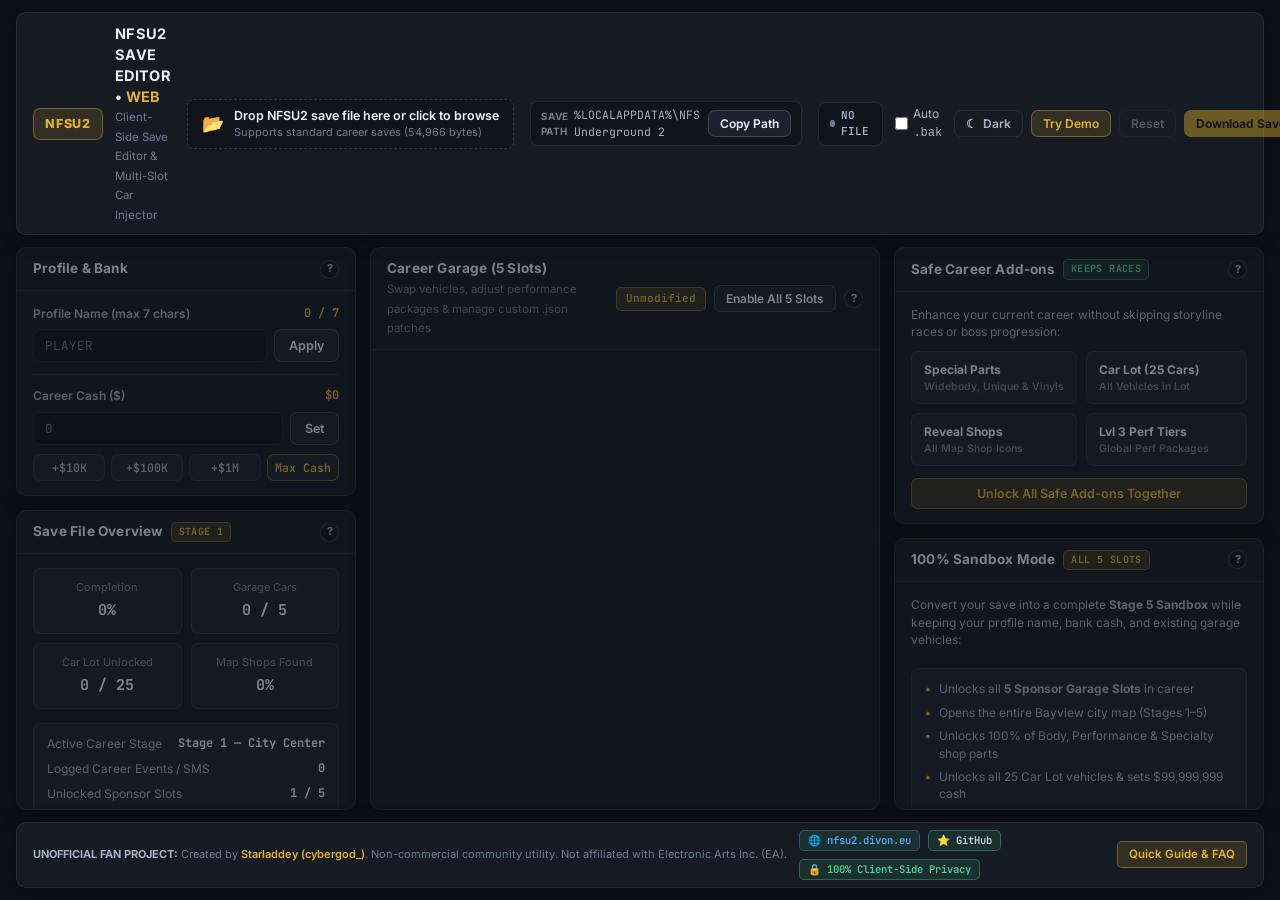
==== index.html @ 1269d266 "Release v1.0 — NFSU2 Save Editor" ====
<!DOCTYPE html>
<html lang="en" data-theme="dark">
<head>
  <meta charset="UTF-8" />
  <meta name="viewport" content="width=device-width, initial-scale=1.0" />
  <title>NFSU2 Save Editor (Web) — Money, Cars & 100% Unlock</title>
  <meta name="description" content="Free online Need for Speed Underground 2 (NFSU2) Save Editor, Money Trainer &amp; Car Injector. Edit career cash, unlock all 5 garage slots, get Rachel's 350Z &amp; Caleb's GTO in career mode, unlock widebody kits, unique parts, and hidden shops with no download required." />
  <meta name="keywords" content="nfs underground 2 save editor, nfsu2 save editor online, nfsu2 money trainer online, how to get rachel 350z in career mode, nfsu2 100% save game all cars unlocked, nfsu2save file location windows 10 11, nfsu2 unlock all parts widebody kits, nfsu2 hidden shops map, nfsu2 car injector" />
  <link rel="icon" type="image/svg+xml" href="data:image/svg+xml,<svg xmlns='http://www.w3.org/2000/svg' viewBox='0 0 192 192'><rect width='192' height='192' rx='36' fill='%23151a23'/><rect x='8' y='8' width='176' height='176' rx='30' fill='none' stroke='%23e5b32a' stroke-width='6'/><text x='96' y='85' font-family='Arial,sans-serif' font-weight='900' font-size='38' fill='%23e5b32a' text-anchor='middle'>NFSU2</text><text x='96' y='140' font-family='Arial,sans-serif' font-weight='900' font-size='42' fill='%23e5b32a' text-anchor='middle'>SE</text></svg>" />
  <meta name="robots" content="index, follow" />
  <link rel="canonical" href="https://nfsu2.divon.eu/" />
  <meta property="og:url" content="https://nfsu2.divon.eu/" />
  <link rel="manifest" href="manifest.webmanifest" />
  <meta name="theme-color" content="#151a23" />

  <!-- OpenGraph / Social Preview -->
  <meta property="og:type" content="website" />
  <meta property="og:title" content="NFSU2 Save Editor (Web) — Money, Cars, Unique Details & 100% Unlock" />
  <meta property="og:description" content="Edit NFSU2 career saves in your browser: 5-slot garage editor, Rachel's 350Z &amp; Boss car injector, custom player builds, hidden shops unlock &amp; 100% sandbox mode." />

  <!-- Google Fonts -->
  <link rel="preconnect" href="https://fonts.googleapis.com" />
  <link rel="preconnect" href="https://fonts.gstatic.com" crossorigin />
  <link href="https://fonts.googleapis.com/css2?family=Inter:wght@400;500;600;700&family=JetBrains+Mono:wght@400;500;600;700&display=swap" rel="stylesheet" />

  <!-- Schema.org WebApplication JSON-LD -->
  <script type="application/ld+json">
  {
    "@context": "https://schema.org",
    "@type": "WebApplication",
    "name": "NFSU2 Save Editor",
    "operatingSystem": "Windows 10, Windows 11, Linux, macOS, Web Browser",
    "applicationCategory": "GameApplication",
    "description": "Online binary save editor, money trainer, and multi-slot car injector for Need for Speed Underground 2. Modify career cash, profile name, 5 garage slots, performance tiers, hidden shops, and inject story, sponsor, or all 30 factory stock vehicles.",
    "offers": {
      "@type": "Offer",
      "price": "0",
      "priceCurrency": "USD"
    }
  }
  </script>

  <!-- Schema.org FAQPage JSON-LD for Google Rich Search Snippets -->
  <script type="application/ld+json">
  {
    "@context": "https://schema.org",
    "@type": "FAQPage",
    "mainEntity": [
      {
        "@type": "Question",
        "name": "Where is the Need for Speed Underground 2 save file location on Windows 10 and Windows 11?",
        "acceptedAnswer": {
          "@type": "Answer",
          "text": "On Windows 10 and Windows 11, NFS Underground 2 career save files are stored in %LOCALAPPDATA%\\NFS Underground 2 (C:\\Users\\YourUsername\\AppData\\Local\\NFS Underground 2). Press Win + R, paste %LOCALAPPDATA%\\NFS Underground 2, and open your profile folder."
        }
      },
      {
        "@type": "Question",
        "name": "How to get Rachel's 350Z or Caleb's Pontiac GTO in NFS Underground 2 career mode?",
        "acceptedAnswer": {
          "@type": "Answer",
          "text": "Load your career save into the online NFSU2 Save Editor, choose any unlocked slot in the 5-Slot Career Garage panel, and select Rachel's Nissan 350Z or Caleb's Pontiac GTO (Final Boss) from the built-in Car Injector dropdown."
        }
      },
      {
        "@type": "Question",
        "name": "How to get unlimited money in NFS Underground 2 without downloading a trainer?",
        "acceptedAnswer": {
          "@type": "Answer",
          "text": "Drop your career save file into the browser-based NFSU2 Save Studio, enter any amount up to $999,999,999 or click Max Cash ($99,999,999), and download your updated save file with zero .exe trainers required."
        }
      },
      {
        "@type": "Question",
        "name": "How to unlock all Widebody kits, Unique TJ parts, and all 5 garage slots in NFSU2?",
        "acceptedAnswer": {
          "@type": "Answer",
          "text": "Use Safe Career Add-ons to unlock all Widebody kits, TJ Unique upgrades, all 25 Car Lot vehicles, and hidden shop locations while keeping active map races, or click Apply 100% Complete World to unlock all 5 sponsor garage slots and Stage 5 Coal Harbor."
        }
      },
      {
        "@type": "Question",
        "name": "How to get EU and US regional exclusive cars (Honda Civic, Acura RSX, Peugeot 106, Opel Corsa) in NFSU2?",
        "acceptedAnswer": {
          "@type": "Answer",
          "text": "Select Honda Civic Si Coupe [US], Acura RSX Type-S [US], Peugeot 106 [EU], or Opel/Vauxhall Corsa [EU] directly from the Factory Stock Career Vehicles list in the Car Injector."
        }
      }
    ]
  }
  </script>

  <link rel="stylesheet" href="css/style.css" />
</head>
<body>
  <div class="app-shell">
    <!-- ==================== TOP COMMAND BAR ==================== -->
    <header class="topbar">
      <div class="brand">
        <div class="brand-badge">NFSU2</div>
        <div class="brand-text">
          <h1>NFSU2 SAVE EDITOR • <a href="https://nfsu2.divon.eu" target="_blank" rel="noopener" style="color: #e5b32a; text-decoration: none;">WEB</a></h1> 
          <span class="subtitle">Client-Side Save Editor &amp; Multi-Slot Car Injector</span>
        </div>
      </div>

      <!-- Drag & Drop / File Loader -->
      <div id="dropZone" class="drop-zone" tabindex="0" role="button" aria-label="Load Save File">
        <input type="file" id="fileInput" hidden />
        <div class="drop-zone-content">
          <span class="drop-icon">&#128194;</span>
          <div class="drop-labels">
            <strong id="loadedFileName">Drop NFSU2 save file here or click to browse</strong>
            <small id="fileStatusSub">Supports standard career saves (54,966 bytes)</small>
          </div>
        </div>
      </div>

      <!-- Windows Save Path Helper -->
      <div class="path-helper">
        <div class="path-box" title="Standard Windows Save Location">
          <span class="path-label">SAVE PATH</span>
          <code id="winSavePath">%LOCALAPPDATA%\NFS Underground 2</code>
        </div>
        <button id="btnCopyPath" class="btn btn-secondary btn-sm" type="button" title="Copy path for Windows Explorer (Win+R)">
          Copy Path
        </button>
      </div>

      <!-- Diagnostics, Theme Toggle & Primary File Actions -->
      <div class="top-actions">
        <div id="integrityBadge" class="integrity-pill status-idle" title="Save File Integrity Status">
          <span class="dot"></span>
          <span id="integrityText">NO FILE</span>
        </div>

        <label class="backup-toggle" title="Automatically download an untouched .bak backup copy when saving">
          <input type="checkbox" id="chkAutoBackup" />
          <span>Auto <code>.bak</code></span>
        </label>

        <button id="btnThemeToggle" class="btn btn-ghost btn-sm theme-btn" type="button" title="Switch between Dark and Light mode">
          <span id="themeIcon">&#9790;</span>
          <span id="themeLabel">Dark</span>
        </button>

        <button id="btnLoadDemo" class="btn btn-amber-outline btn-sm" type="button" title="Load pre-configured Demo Save to test all features">
          Try Demo
        </button>
        <button id="btnResetSave" class="btn btn-ghost btn-sm" type="button" disabled>
          Reset
        </button>
        <button id="btnDownloadSave" class="btn btn-primary btn-sm" type="button" disabled>
          Download Save
        </button>
      </div>
    </header>

    <!-- ==================== MAIN 3-COLUMN DASHBOARD GRID ==================== -->
    <main id="dashboardMain" class="dashboard-grid is-disabled">
      
      <!-- COLUMN 1: PROFILE, BANK & LIVE SAVE OVERVIEW -->
      <section class="panel-col col-left">
        
        <!-- Profile & Bank Card -->
        <div class="card">
          <div class="card-header">
            <div class="header-title-row">
              <h2>Profile &amp; Bank</h2>
            </div>
            <span class="help-tip" data-tooltip="Safely edits your 7-character ASCII profile name and career cash balance without affecting active career races.">?</span>
          </div>
          <div class="card-body">
            <!-- Safe Profile Rename -->
            <div class="field-group">
              <div class="field-label-row">
                <label for="inputProfileName">Profile Name (max 7 chars)</label>
                <span id="nameCharCount" class="char-counter">0 / 7</span>
              </div>
              <div class="input-row">
                <input
                  type="text"
                  id="inputProfileName"
                  maxlength="7"
                  placeholder="PLAYER"
                  autocomplete="off"
                  spellcheck="false"
                />
                <button id="btnApplyName" class="btn btn-secondary" type="button">Apply</button>
              </div>
              <div id="renameNotice" class="notice-banner hidden">
                Place downloaded file inside folder: <strong id="renameFolderTarget">PLAYER</strong>
              </div>
            </div>

            <hr class="divider" />

            <!-- Bank / Cash Editor -->
            <div class="field-group">
              <div class="field-label-row">
                <label for="inputMoney">Career Cash ($)</label>
                <span id="formattedMoneyPreview" class="money-preview">$0</span>
              </div>
              <div class="input-row">
                <input
                  type="number"
                  id="inputMoney"
                  min="0"
                  max="999999999"
                  step="1000"
                  placeholder="0"
                />
                <button id="btnApplyMoney" class="btn btn-secondary" type="button">Set</button>
              </div>
              <div class="quick-btn-grid">
                <button type="button" class="btn btn-chip" data-money-add="10000">+$10K</button>
                <button type="button" class="btn btn-chip" data-money-add="100000">+$100K</button>
                <button type="button" class="btn btn-chip" data-money-add="1000000">+$1M</button>
                <button type="button" class="btn btn-chip btn-accent-subtle" data-money-set="99999999">Max Cash</button>
              </div>
            </div>
          </div>
        </div>

        <!-- Save File Overview & Live Stats Card -->
        <div class="card flex-fill">
          <div class="card-header">
            <div class="header-title-row">
              <h2>Save File Overview</h2>
              <span id="stageReadOnlyBadge" class="mode-pill pill-sandbox">STAGE 1</span>
            </div>
            <span class="help-tip" data-tooltip="Real-time telemetry read directly from your loaded save file: overall career completion, occupied garage slots, unlocked Car Lot vehicles, and discovered map shops.">?</span>
          </div>
          <div class="card-body overview-body">
            <div class="stats-overview-grid">
              <div class="stat-box">
                <span class="stat-title">Completion</span>
                <strong id="statCompletionPct" class="stat-val">0%</strong>
              </div>
              <div class="stat-box">
                <span class="stat-title">Garage Cars</span>
                <strong id="statGarageCars" class="stat-val">0 / 5</strong>
              </div>
              <div class="stat-box">
                <span class="stat-title">Car Lot Unlocked</span>
                <strong id="statCarLot" class="stat-val">0 / 25</strong>
              </div>
              <div class="stat-box">
                <span class="stat-title">Map Shops Found</span>
                <strong id="statShopsFound" class="stat-val">0%</strong>
              </div>
            </div>

            <div class="stage-summary-box">
              <div class="stage-summary-row">
                <span>Active Career Stage</span>
                <strong id="statStageName">Stage 1 — City Center</strong>
              </div>
              <div class="stage-summary-row">
                <span>Logged Career Events / SMS</span>
                <strong id="statEventsCount">0</strong>
              </div>
              <div class="stage-summary-row">
                <span>Unlocked Sponsor Slots</span>
                <strong id="statUnlockedSlots">1 / 5</strong>
              </div>
            </div>
          </div>
        </div>

      </section>

      <!-- COLUMN 2: 5-SLOT CAREER GARAGE & CAR INJECTOR -->
      <section class="panel-col col-center">
        <div class="card full-height">
          <div class="card-header garage-header">
            <div class="header-title-row">
              <div>
                <h2>Career Garage (5 Slots)</h2>
                <span class="subtitle-inline">Swap vehicles, adjust performance packages &amp; manage custom .json patches</span>
              </div>
            </div>
            <div class="garage-global-actions">
              <span id="diffBytesBadge" class="diff-pill">Unmodified</span>
              <button id="btnUnlockAllSlots" class="btn btn-secondary btn-sm" type="button">
                Enable All 5 Slots
              </button>
              <span class="help-tip" data-tooltip="Manage up to 5 career vehicles. Swap any slot with Story/Boss icons (Rachel's 350Z, Caleb's GTO), custom Player Builds, all 30 Factory Stock cars, or import/export .json vehicle patches.">?</span>
            </div>
          </div>

          <!-- 5 Garage Slot Cards Container -->
          <div id="garageSlotsContainer" class="garage-slots-list"></div>

          <!-- Hidden File Input for Importing .json Car Patch -->
          <input type="file" id="jsonPatchInput" accept=".json" hidden />
        </div>
      </section>

      <!-- COLUMN 3: UNLOCKS & 100% SANDBOX MODE (PROMINENT RIGHT PANEL) -->
      <section class="panel-col col-right">
        
        <!-- Mode 1: Safe Career Add-ons (Keeps Active Races) -->
        <div class="card">
          <div class="card-header">
            <div class="header-title-row">
              <h2>Safe Career Add-ons</h2>
              <span class="mode-pill pill-safe">KEEPS RACES</span>
            </div>
            <span class="help-tip" data-tooltip="Unlocks special parts (Widebody kits, TJ upgrades, sponsor vinyls), Car Lot vehicles, and hidden shop icons while keeping your current career stage and map races 100% intact.">?</span>
          </div>
          <div class="card-body">
            <p class="panel-intro">
              Enhance your current career without skipping storyline races or boss progression:
            </p>
            <div class="unlock-grid">
              <button type="button" class="btn btn-unlock-cat" data-unlock-cat="SPECIAL_UNIQUE">
                <span class="cat-name">Special Parts</span>
                <span class="cat-sub">Widebody, Unique &amp; Vinyls</span>
              </button>
              <button type="button" class="btn btn-unlock-cat" data-unlock-cat="CAR_LOT_ALL">
                <span class="cat-name">Car Lot (25 Cars)</span>
                <span class="cat-sub">All Vehicles in Lot</span>
              </button>
              <button type="button" class="btn btn-unlock-cat" data-unlock-cat="HIDDEN_SHOPS">
                <span class="cat-name">Reveal Shops</span>
                <span class="cat-sub">All Map Shop Icons</span>
              </button>
              <button type="button" class="btn btn-unlock-cat" data-unlock-cat="SHOP_PARTS_ALL">
                <span class="cat-name">Lvl 3 Perf Tiers</span>
                <span class="cat-sub">Global Perf Packages</span>
              </button>
            </div>

            <button id="btnUnlockAllParts" class="btn btn-amber-outline btn-block mt-md" type="button">
              Unlock All Safe Add-ons Together
            </button>
          </div>
        </div>

        <!-- Mode 2: 100% Sandbox Mode -->
        <div class="card flex-fill">
          <div class="card-header">
            <div class="header-title-row">
              <h2>100% Sandbox Mode</h2>
              <span class="mode-pill pill-sandbox">ALL 5 SLOTS</span>
            </div>
            <span class="help-tip" data-tooltip="Applies the verified 100% completed career progression state (Stage 5, all 5 sponsor garage slots, full city map, and 100% of shop parts) while keeping your profile name, cash, and existing garage cars.">?</span>
          </div>
          <div class="card-body sandbox-body">
            <div class="sandbox-feature-list">
              <p class="panel-intro">
                Convert your save into a complete <strong>Stage 5 Sandbox</strong> while keeping your profile name, bank cash, and existing garage vehicles:
              </p>
              <ul class="feature-bullets">
                <li>Unlocks all <strong>5 Sponsor Garage Slots</strong> in career</li>
                <li>Opens the entire Bayview city map (Stages 1–5)</li>
                <li>Unlocks 100% of Body, Performance &amp; Specialty shop parts</li>
                <li>Unlocks all 25 Car Lot vehicles &amp; sets $99,999,999 cash</li>
              </ul>
              <div class="sandbox-note">
                Note: Because this sets the storyline to 100% completed, story campaign races on the map are marked as finished.
              </div>
            </div>

            <button id="btnMasterUnlock100" class="btn btn-primary btn-block btn-lg" type="button">
              Apply 100% Complete World
            </button>
          </div>
        </div>

      </section>

    </main>

    <!-- ==================== LEGAL DISCLAIMER & TOP SEARCH QUERIES SEO FAQ FOOTER ==================== -->
    <footer class="app-footer">
      <div class="footer-legal">
        <span>
          <strong>UNOFFICIAL FAN PROJECT:</strong> Created by <a href="https://github.com/Starladdey/nfsu2-save-editor" target="_blank" rel="noopener" style="color: #e5b32a; text-decoration: none; font-weight: 600;">Starladdey (cybergod_)</a>. Non-commercial community utility. Not affiliated with Electronic Arts Inc. (EA).
        </span>
        <div style="display: flex; align-items: center; gap: 8px; flex-wrap: wrap;">
          <a href="https://nfsu2.divon.eu" target="_blank" rel="noopener" class="privacy-pill" style="text-decoration: none; color: #58a6ff; border-color: rgba(88,166,255,0.3); cursor: pointer;" title="Open official online version">
            &#127760; nfsu2.divon.eu
          </a>
          <a href="https://github.com/Starladdey/nfsu2-save-editor" target="_blank" rel="noopener" class="privacy-pill" style="text-decoration: none; color: #c9d1d9; cursor: pointer;" title="Source & Releases on GitHub">
            &#11088; GitHub
          </a>
          <span class="privacy-pill" title="No backend server — files never leave your device">
            &#128274; 100% Client-Side Privacy
          </span>
        </div>
      </div>

      <details class="seo-faq-drawer">
        <summary>Quick Guide &amp; FAQ</summary>
        <div class="seo-faq-content">
          <div class="faq-grid">
            <article class="faq-col">
              <h3>1. NFS Underground 2 Save File Location (Windows 10 / 11)</h3>
              <p>Need for Speed Underground 2 career save files are stored in <code>%LOCALAPPDATA%\NFS Underground 2</code> (or <code>C:\Users\&lt;Username&gt;\AppData\Local\NFS Underground 2</code>). Click <strong>Copy Path</strong> in the top bar, press <strong>Win + R</strong>, paste the path, and open your profile subfolder.</p>
            </article>
            <article class="faq-col">
              <h3>2. How to Get Rachel's 350Z &amp; Caleb's GTO in Career Mode</h3>
              <p>Normally, Rachel's green Nissan 350Z is only drivable in the prologue and Caleb's Pontiac GTO is unobtainable. With our Car Injector, select any garage slot and choose <strong>Rachel's Nissan 350Z</strong> or <strong>Caleb's Pontiac GTO (Final Boss)</strong> to own and drive them permanently in Career Mode.</p>
            </article>
            <article class="faq-col">
              <h3>3. NFSU2 Money Trainer Online (Unlimited Career Cash)</h3>
              <p>No need to download risky <code>.exe</code> memory trainers or Cheat Engine tables. Load your career save file in the browser, click <strong>Max Cash</strong> ($99,999,999) or type any custom bank balance, and download your updated save file instantly.</p>
            </article>
            <article class="faq-col">
              <h3>4. Safe Career Add-ons vs. 100% Save Game Unlock</h3>
              <p><strong>Safe Career Add-ons</strong> unlock Widebody kits, TJ unique parts, all 25 Car Lot vehicles, and hidden shop map icons while keeping your active storyline races intact. <strong>100% Sandbox Mode</strong> applies a full 100% completed world (Stage 5, all 5 garage slots, all shops) while preserving your name, cash, and cars.</p>
            </article>
            <article class="faq-col">
              <h3>5. How to Unlock Widebody Kits &amp; Unique TJ Upgrades</h3>
              <p>In standard career mode, Widebody kits and TJ's Unique performance upgrades require winning specific Outrun races across Stages 3–5. Click <strong>Special Parts</strong> under Safe Career Add-ons to unlock all Widebody kits, unique hoods, rims, and sponsor vinyls on any save.</p>
            </article>
            <article class="faq-col">
              <h3>6. How to Unlock All 5 Garage Slots in Career Mode</h3>
              <p>Career garage slots 2 through 5 are unlocked by signing sponsor contracts in Stages 1–5. Click <strong>Enable All 5 Slots</strong> or <strong>Apply 100% Complete World</strong> so the game engine activates all 5 sponsor garage slots for your profile.</p>
            </article>
            <article class="faq-col">
              <h3>7. Player Builds &amp; Custom Dyno Tuning</h3>
              <p>Vehicles under <strong>Player Builds</strong> (such as the <em>Mazda RX-7 Custom Special</em>, <em>David Choe AE86</em>, and <em>Audi A3 Custom</em>) come pre-equipped with custom visual styling and maxed-out ECU/Turbo dyno tables for top-tier acceleration.</p>
            </article>
            <article class="faq-col">
              <h3>8. Instant Level 3 Extreme Performance Tuning</h3>
              <p>Each occupied garage slot includes a dedicated <strong>Perf Tier</strong> selector. Switch any vehicle between <em>Stock (0%)</em>, <em>Street (Lvl 1)</em>, <em>Pro (Lvl 2)</em>, and <em>Extreme (Lvl 3 Max)</em> to install all 68 performance packages in one click.</p>
            </article>
            <article class="faq-col">
              <h3>9. Import &amp; Export Custom .JSON Car Patches</h3>
              <p>Want to move your favorite build from one career save to another or share it with friends? Click <strong>Export .json</strong> on any slot to save its bodykit, paint, vinyls, and tuning, then click <strong>Import .json</strong> on any other save file.</p>
            </article>
            <article class="faq-col">
              <h3>10. Compatible with PC Retail, Mods &amp; Web Ports</h3>
              <p>Produces standard 54,966-byte (<code>20CM</code> header) career save binaries compatible with PC retail versions (v1.1 / v1.2), Widescreen Fix setups, and browser-based WebAssembly ports. Enable <strong>Auto .bak</strong> for automatic backups.</p>
            </article>
			<article class="faq-col">
              <h3>11. NFS Underground 2 PC Cheat Codes (Title Screen)</h3>
              <p>Type these codes at the <strong>"Press Enter"</strong> title screen before loading your profile: <code>regmebaby</code> ($20,000 starter cash in career), <code>ordermebaby</code> ($1,000 in career + unlocks Skyline/RX-8 in Quick Race), <code>opendoors</code> (unlocks all city areas), <code>gimmevisual1</code> &amp; <code>gimmevisual2</code> (visual upgrades), <code>needperformance1</code> &amp; <code>needperformance2</code> (performance tiers).</p>
            </article>
            <article class="faq-col">
              <h3>12. Sponsor &amp; Boss Car Cheat Codes vs. Save Injector</h3>
              <p>Title screen codes like <code>shinestreetbright</code> (ShineStreet IS300), <code>davidchoeart</code> (David Choe Corolla), <code>wannacapone</code> (Capone H2), <code>yodogg</code> (Snoop Dogg Escalade), and <code>tunejapantuning</code> (Japan Tuning G35) only unlock those cars for <strong>Quick Race</strong> mode. To actually own and drive them inside <strong>Career Mode</strong>, inject them into your garage using this Save Editor!</p>
            </article>
          </div>
        </div>
      </details>
    </footer>

    <!-- Toast Notification Container -->
    <div id="toastContainer" class="toast-container" aria-live="polite"></div>
  </div>

  <script src="js/app.bundle.min.js"></script>
  <script>
  if ('serviceWorker' in navigator) {
    window.addEventListener('load', () => {
      navigator.serviceWorker.register('./sw.js').catch(() => {});
    });
  }
</script>
</body>
</html>
---- css/style.css ----
/* ==========================================================================
   NFS Underground 2 — Career Save Studio
   Balanced 3-Column Professional UI System (Dark Default & Light Theme)
   ========================================================================== */

:root,
[data-theme="dark"] {
  --bg-main: #0d1117;
  --bg-panel: #151a23;
  --bg-card-inner: #1b222e;
  --bg-input: #10141c;
  --bg-hover: #232c3b;
  --bg-tooltip: #0a0d12;

  --border-subtle: rgba(255, 255, 255, 0.08);
  --border-strong: rgba(255, 255, 255, 0.15);
  --border-focus: #5b7296;

  --text-primary: #eef2f8;
  --text-secondary: #a4b2c7;
  --text-muted: #6e7d94;

  --accent-amber: #e5b32a;
  --accent-amber-hover: #f0c03e;
  --accent-amber-dim: rgba(229, 179, 42, 0.14);
  --accent-amber-border: rgba(229, 179, 42, 0.38);

  --status-inuse-bg: rgba(52, 181, 122, 0.14);
  --status-inuse-text: #4fd195;
  --status-inuse-border: rgba(79, 209, 149, 0.35);

  --status-empty-bg: rgba(163, 177, 198, 0.1);
  --status-empty-text: #a3b1c6;
  --status-empty-border: rgba(163, 177, 198, 0.24);

  --status-locked-bg: rgba(224, 102, 92, 0.14);
  --status-locked-text: #eb857c;
  --status-locked-border: rgba(235, 133, 124, 0.35);

  --shadow-card: 0 4px 20px rgba(0, 0, 0, 0.28);
  --shadow-float: 0 12px 32px rgba(0, 0, 0, 0.55);

  --radius-lg: 10px;
  --radius-md: 7px;
  --radius-sm: 5px;

  --font-sans: 'Inter', -apple-system, BlinkMacSystemFont, 'Segoe UI', Roboto, sans-serif;
  --font-mono: 'JetBrains Mono', 'Cascadia Code', 'Consolas', monospace;
}

[data-theme="light"] {
  --bg-main: #f0f4f9;
  --bg-panel: #ffffff;
  --bg-card-inner: #f6f8fc;
  --bg-input: #edf1f7;
  --bg-hover: #e4ebf5;
  --bg-tooltip: #1b222e;

  --border-subtle: #dfe5ef;
  --border-strong: #c6d0e1;
  --border-focus: #5b7296;

  --text-primary: #18202c;
  --text-secondary: #4a576d;
  --text-muted: #76849b;

  --accent-amber: #c9930c;
  --accent-amber-hover: #b38106;
  --accent-amber-dim: rgba(201, 147, 12, 0.12);
  --accent-amber-border: rgba(201, 147, 12, 0.38);

  --status-inuse-bg: rgba(26, 148, 92, 0.12);
  --status-inuse-text: #16804f;
  --status-inuse-border: rgba(26, 148, 92, 0.32);

  --status-empty-bg: rgba(118, 132, 155, 0.12);
  --status-empty-text: #526077;
  --status-empty-border: rgba(118, 132, 155, 0.28);

  --status-locked-bg: rgba(209, 73, 63, 0.11);
  --status-locked-text: #c03d33;
  --status-locked-border: rgba(209, 73, 63, 0.3);

  --shadow-card: 0 2px 12px rgba(20, 32, 50, 0.06);
  --shadow-float: 0 12px 28px rgba(20, 32, 50, 0.18);
}

* {
  box-sizing: border-box;
  margin: 0;
  padding: 0;
}

html, body {
  height: 100%;
  background-color: var(--bg-main);
  color: var(--text-primary);
  font-family: var(--font-sans);
  font-size: 13.5px;
  line-height: 1.45;
  overflow: hidden;
  transition: background-color 0.2s ease, color 0.2s ease;
  -webkit-font-smoothing: antialiased;
}

/* ==========================================================================
   APP SHELL & TOPBAR
   ========================================================================== */

.app-shell {
  display: flex;
  flex-direction: column;
  height: 100vh;
  max-width: 1920px;
  margin: 0 auto;
  padding: 12px 16px;
  gap: 12px;
}

.topbar {
  display: grid;
  grid-template-columns: auto 1fr auto auto;
  align-items: center;
  gap: 16px;
  background: var(--bg-panel);
  border: 1px solid var(--border-subtle);
  border-radius: var(--radius-lg);
  padding: 10px 16px;
  box-shadow: var(--shadow-card);
}

.brand {
  display: flex;
  align-items: center;
  gap: 12px;
}

.brand-badge {
  background: var(--accent-amber-dim);
  color: var(--accent-amber);
  border: 1px solid var(--accent-amber-border);
  font-weight: 800;
  font-size: 12.5px;
  letter-spacing: 0.8px;
  padding: 6px 11px;
  border-radius: var(--radius-md);
}

.brand-text h1 {
  font-size: 14.5px;
  font-weight: 700;
  letter-spacing: 0.3px;
  color: var(--text-primary);
}

.brand-text .subtitle {
  font-size: 11.5px;
  color: var(--text-muted);
}

/* Drag & Drop Zone */
.drop-zone {
  border: 1.5px dashed var(--border-strong);
  background: var(--bg-input);
  border-radius: var(--radius-md);
  padding: 7px 14px;
  cursor: pointer;
  transition: all 0.18s ease;
}

.drop-zone:hover,
.drop-zone.drag-over {
  border-color: var(--accent-amber);
  background: var(--bg-card-inner);
}

.drop-zone-content {
  display: flex;
  align-items: center;
  gap: 10px;
}

.drop-icon {
  font-size: 18px;
}

.drop-labels {
  display: flex;
  flex-direction: column;
  overflow: hidden;
}

.drop-labels strong {
  font-size: 12.5px;
  font-weight: 600;
  color: var(--text-primary);
  white-space: nowrap;
  overflow: hidden;
  text-overflow: ellipsis;
}

.drop-labels small {
  font-size: 11px;
  color: var(--text-muted);
}

/* Windows Save Path Helper */
.path-helper {
  display: flex;
  align-items: center;
  gap: 8px;
  background: var(--bg-input);
  border: 1px solid var(--border-subtle);
  padding: 5px 10px;
  border-radius: var(--radius-md);
}

.path-box {
  display: flex;
  align-items: center;
  gap: 6px;
}

.path-label {
  font-size: 10px;
  font-weight: 700;
  color: var(--text-muted);
  letter-spacing: 0.4px;
}

.path-box code {
  font-family: var(--font-mono);
  font-size: 11.5px;
  color: var(--text-secondary);
}

/* Topbar Right Actions */
.top-actions {
  display: flex;
  align-items: center;
  gap: 8px;
}

.integrity-pill {
  display: inline-flex;
  align-items: center;
  gap: 6px;
  padding: 5px 11px;
  border-radius: var(--radius-md);
  font-size: 11px;
  font-weight: 600;
  font-family: var(--font-mono);
  border: 1px solid var(--border-subtle);
  background: var(--bg-input);
  color: var(--text-secondary);
}

.integrity-pill .dot {
  width: 7px;
  height: 7px;
  border-radius: 50%;
  background: var(--text-muted);
}

.integrity-pill.status-ok {
  border-color: var(--status-inuse-border);
  color: var(--status-inuse-text);
  background: var(--status-inuse-bg);
}

.integrity-pill.status-ok .dot {
  background: var(--status-inuse-text);
}

.integrity-pill.status-warn {
  border-color: var(--status-locked-border);
  color: var(--status-locked-text);
  background: var(--status-locked-bg);
}

.integrity-pill.status-warn .dot {
  background: var(--status-locked-text);
}

.backup-toggle {
  display: inline-flex;
  align-items: center;
  gap: 5px;
  font-size: 12px;
  color: var(--text-secondary);
  cursor: pointer;
  user-select: none;
  padding: 0 4px;
}

.backup-toggle input {
  accent-color: var(--accent-amber);
}

/* ==========================================================================
   MAIN 3-COLUMN DASHBOARD GRID (Balanced Proportions)
   ========================================================================== */

.dashboard-grid {
  flex: 1;
  display: grid;
  grid-template-columns: 340px 1fr 370px;
  gap: 14px;
  min-height: 0;
  transition: opacity 0.2s ease;
}

.dashboard-grid.is-disabled {
  opacity: 0.5;
  pointer-events: none;
}

.panel-col {
  display: flex;
  flex-direction: column;
  gap: 14px;
  min-height: 0;
}

.card {
  background: var(--bg-panel);
  border: 1px solid var(--border-subtle);
  border-radius: var(--radius-lg);
  box-shadow: var(--shadow-card);
  display: flex;
  flex-direction: column;
  overflow: visible;
}

.card.full-height,
.card.flex-fill {
  flex: 1;
  min-height: 0;
}

.card-header {
  display: flex;
  align-items: center;
  justify-content: space-between;
  padding: 11px 16px;
  border-bottom: 1px solid var(--border-subtle);
  gap: 8px;
}

.header-title-row {
  display: flex;
  align-items: center;
  gap: 8px;
  min-width: 0;
}

.card-header h2 {
  font-size: 13.5px;
  font-weight: 700;
  letter-spacing: 0.2px;
  color: var(--text-primary);
}

.subtitle-inline {
  font-size: 11.5px;
  color: var(--text-muted);
}

.mode-pill {
  font-size: 10px;
  font-weight: 700;
  letter-spacing: 0.4px;
  padding: 2px 7px;
  border-radius: var(--radius-sm);
  font-family: var(--font-mono);
}

.pill-safe {
  background: var(--status-inuse-bg);
  color: var(--status-inuse-text);
  border: 1px solid var(--status-inuse-border);
}

.pill-sandbox {
  background: var(--accent-amber-dim);
  color: var(--accent-amber);
  border: 1px solid var(--accent-amber-border);
}

.card-body {
  padding: 14px 16px;
  overflow-y: auto;
}

/* ==========================================================================
   TOOLTIP (?) HELPER BADGE
   ========================================================================== */

.help-tip {
  position: relative;
  display: inline-flex;
  align-items: center;
  justify-content: center;
  width: 19px;
  height: 19px;
  border-radius: 50%;
  background: var(--bg-input);
  border: 1px solid var(--border-strong);
  color: var(--text-secondary);
  font-size: 11px;
  font-weight: 700;
  cursor: help;
  flex-shrink: 0;
  transition: all 0.15s ease;
}

.help-tip:hover {
  border-color: var(--accent-amber);
  color: var(--accent-amber);
  background: var(--accent-amber-dim);
}

.help-tip::after {
  content: attr(data-tooltip);
  position: absolute;
  top: calc(100% + 8px);
  right: 0;
  width: 260px;
  background: var(--bg-tooltip);
  color: #eef2f8;
  border: 1px solid var(--border-strong);
  border-radius: var(--radius-md);
  padding: 10px 12px;
  font-family: var(--font-sans);
  font-size: 11.5px;
  font-weight: 400;
  line-height: 1.45;
  box-shadow: var(--shadow-float);
  opacity: 0;
  visibility: hidden;
  transform: translateY(-4px);
  transition: all 0.16s ease;
  pointer-events: none;
  z-index: 999;
}

.help-tip:hover::after {
  opacity: 1;
  visibility: visible;
  transform: translateY(0);
}

/* ==========================================================================
   LEFT COLUMN: PROFILE, BANK & SAVE FILE OVERVIEW STATS
   ========================================================================== */

.field-group {
  display: flex;
  flex-direction: column;
  gap: 7px;
}

.field-label-row {
  display: flex;
  justify-content: space-between;
  align-items: center;
}

.field-group label {
  font-size: 12px;
  font-weight: 600;
  color: var(--text-secondary);
}

.char-counter,
.money-preview {
  font-family: var(--font-mono);
  font-size: 12px;
  font-weight: 600;
  color: var(--accent-amber);
}

.input-row {
  display: flex;
  gap: 7px;
}

input[type="text"],
input[type="number"],
select {
  background: var(--bg-input);
  border: 1px solid var(--border-subtle);
  color: var(--text-primary);
  border-radius: var(--radius-md);
  padding: 7px 11px;
  font-size: 12.5px;
  font-family: var(--font-mono);
  width: 100%;
  outline: none;
  transition: border-color 0.15s ease, box-shadow 0.15s ease;
}

input[type="text"]:focus,
input[type="number"]:focus,
select:focus {
  border-color: var(--accent-amber);
  box-shadow: 0 0 0 2px var(--accent-amber-dim);
}

.divider {
  border: none;
  border-top: 1px solid var(--border-subtle);
  margin: 12px 0;
}

/* Save File Overview Telemetry Boxes */
.overview-body {
  display: flex;
  flex-direction: column;
  gap: 14px;
}

.stats-overview-grid {
  display: grid;
  grid-template-columns: repeat(2, 1fr);
  gap: 9px;
}

.stat-box {
  background: var(--bg-card-inner);
  border: 1px solid var(--border-subtle);
  border-radius: var(--radius-md);
  padding: 11px 12px;
  display: flex;
  flex-direction: column;
  align-items: center;
  justify-content: center;
  text-align: center;
  gap: 4px;
}

.stat-title {
  font-size: 11px;
  color: var(--text-muted);
  font-weight: 500;
}

.stat-val {
  font-family: var(--font-mono);
  font-size: 15px;
  font-weight: 700;
  color: var(--text-primary);
}

.stage-summary-box {
  background: var(--bg-card-inner);
  border: 1px solid var(--border-subtle);
  border-radius: var(--radius-md);
  padding: 11px 13px;
  display: flex;
  flex-direction: column;
  gap: 8px;
}

.stage-summary-row {
  display: flex;
  justify-content: space-between;
  align-items: center;
  font-size: 12px;
  color: var(--text-secondary);
}

.stage-summary-row strong {
  font-family: var(--font-mono);
  font-size: 12px;
  color: var(--text-primary);
}

/* ==========================================================================
   BUTTONS & CHIPS
   ========================================================================== */

.btn {
  display: inline-flex;
  align-items: center;
  justify-content: center;
  gap: 6px;
  font-family: var(--font-sans);
  font-size: 12.5px;
  font-weight: 600;
  padding: 7px 14px;
  border-radius: var(--radius-md);
  border: 1px solid transparent;
  cursor: pointer;
  transition: all 0.15s ease;
  white-space: nowrap;
}

.btn:disabled {
  opacity: 0.42;
  cursor: not-allowed;
}

.btn-lg {
  padding: 10px 16px;
  font-size: 13px;
}

.btn-sm {
  padding: 5px 11px;
  font-size: 12px;
}

.btn-xs {
  padding: 4px 9px;
  font-size: 11.5px;
  border-radius: var(--radius-sm);
}

.btn-block {
  width: 100%;
}

.btn-primary {
  background: var(--accent-amber);
  color: #11151c;
  font-weight: 700;
}

.btn-primary:hover:not(:disabled) {
  background: var(--accent-amber-hover);
  transform: translateY(-1px);
}

.btn-secondary {
  background: var(--bg-card-inner);
  border-color: var(--border-strong);
  color: var(--text-primary);
}

.btn-secondary:hover:not(:disabled) {
  background: var(--bg-hover);
  border-color: var(--text-secondary);
}

.btn-ghost {
  background: transparent;
  border-color: var(--border-subtle);
  color: var(--text-secondary);
}

.btn-ghost:hover:not(:disabled) {
  background: var(--bg-card-inner);
  color: var(--text-primary);
  border-color: var(--border-strong);
}

.btn-amber-outline {
  background: var(--accent-amber-dim);
  border-color: var(--accent-amber-border);
  color: var(--accent-amber);
}

.btn-amber-outline:hover:not(:disabled) {
  background: rgba(229, 179, 42, 0.22);
}

.quick-btn-grid {
  display: grid;
  grid-template-columns: repeat(4, 1fr);
  gap: 6px;
  margin-top: 2px;
}

.btn-chip {
  background: var(--bg-card-inner);
  border: 1px solid var(--border-subtle);
  color: var(--text-secondary);
  padding: 5px 6px;
  font-size: 11.5px;
  font-family: var(--font-mono);
}

.btn-chip:hover {
  border-color: var(--border-strong);
  color: var(--text-primary);
  background: var(--bg-hover);
}

.btn-accent-subtle {
  color: var(--accent-amber);
  border-color: var(--accent-amber-border);
}

/* ==========================================================================
   CENTER COLUMN: 5 CAREER GARAGE SLOTS (Compact & Well-Proportioned)
   ========================================================================== */

.garage-global-actions {
  display: flex;
  align-items: center;
  gap: 8px;
}

.diff-pill {
  font-family: var(--font-mono);
  font-size: 11px;
  font-weight: 600;
  background: var(--accent-amber-dim);
  color: var(--accent-amber);
  border: 1px solid var(--accent-amber-border);
  padding: 3px 9px;
  border-radius: var(--radius-sm);
  white-space: nowrap;
}

.garage-slots-list {
  flex: 1;
  display: flex;
  flex-direction: column;
  justify-content: flex-start; /* Prevents awkward vertical stretching */
  gap: 11px;
  padding: 14px 16px;
  overflow-y: auto;
}

.slot-card {
  background: var(--bg-card-inner);
  border: 1px solid var(--border-subtle);
  border-radius: var(--radius-md);
  padding: 12px 15px;
  display: flex;
  flex-direction: column;
  gap: 10px;
  transition: border-color 0.15s ease, background-color 0.15s ease;
}

.slot-card:hover {
  border-color: var(--border-strong);
}

.slot-card.status-in_use {
  border-left: 3.5px solid var(--status-inuse-text);
}

.slot-card.status-empty {
  border-left: 3.5px solid var(--text-muted);
}

.slot-card.status-locked {
  border-left: 3.5px solid var(--status-locked-text);
  opacity: 0.88;
}

.slot-top-row {
  display: flex;
  align-items: center;
  justify-content: space-between;
  gap: 8px;
}

.slot-title-group {
  display: flex;
  align-items: center;
  gap: 10px;
  min-width: 0;
}

.slot-num {
  font-family: var(--font-mono);
  font-size: 11px;
  font-weight: 700;
  color: var(--text-secondary);
  background: var(--bg-input);
  padding: 2px 8px;
  border-radius: var(--radius-sm);
  border: 1px solid var(--border-subtle);
}

.slot-car-name {
  font-size: 14px;
  font-weight: 700;
  color: var(--text-primary);
  white-space: nowrap;
  overflow: hidden;
  text-overflow: ellipsis;
}

.region-badge {
  font-family: var(--font-mono);
  font-size: 10px;
  font-weight: 700;
  padding: 2px 6px;
  border-radius: var(--radius-sm);
  background: rgba(74, 122, 181, 0.16);
  color: #6da7e8;
  border: 1px solid rgba(109, 167, 232, 0.35);
}

.slot-badges-right {
  display: flex;
  align-items: center;
  gap: 8px;
}

.status-badge {
  font-family: var(--font-mono);
  font-size: 10.5px;
  font-weight: 700;
  padding: 2px 8px;
  border-radius: var(--radius-sm);
  letter-spacing: 0.3px;
}

.status-badge.in_use {
  background: var(--status-inuse-bg);
  color: var(--status-inuse-text);
  border: 1px solid var(--status-inuse-border);
}

.status-badge.empty {
  background: var(--status-empty-bg);
  color: var(--status-empty-text);
  border: 1px solid var(--status-empty-border);
}

.status-badge.locked {
  background: var(--status-locked-bg);
  color: var(--status-locked-text);
  border: 1px solid var(--status-locked-border);
}

.slot-controls-row {
  display: grid;
  grid-template-columns: 175px minmax(180px, 1fr) auto;
  gap: 9px;
  align-items: center;
}

.slot-control-item select {
  padding: 6px 10px;
  font-size: 12px;
  font-family: var(--font-sans);
}

.slot-patch-actions {
  display: flex;
  align-items: center;
  gap: 6px;
}

/* ==========================================================================
   RIGHT COLUMN: SAFE UNLOCKS & 100% SANDBOX PANEL
   ========================================================================== */

.panel-intro {
  font-size: 12px;
  color: var(--text-secondary);
  margin-bottom: 10px;
  line-height: 1.45;
}

.unlock-grid {
  display: grid;
  grid-template-columns: 1fr 1fr;
  gap: 9px;
}

.btn-unlock-cat {
  display: flex;
  flex-direction: column;
  align-items: flex-start;
  gap: 3px;
  background: var(--bg-card-inner);
  border: 1px solid var(--border-subtle);
  padding: 10px 12px;
  border-radius: var(--radius-md);
  text-align: left;
}

.btn-unlock-cat:hover {
  background: var(--bg-hover);
  border-color: var(--accent-amber);
  transform: translateY(-1px);
}

.cat-name {
  font-size: 12px;
  font-weight: 700;
  color: var(--text-primary);
}

.cat-sub {
  font-size: 10.5px;
  color: var(--text-muted);
}

.sandbox-body {
  display: flex;
  flex-direction: column;
  justify-content: space-between;
  gap: 14px;
  flex: 1;
}

.sandbox-feature-list {
  display: flex;
  flex-direction: column;
  gap: 10px;
}

.feature-bullets {
  list-style: none;
  display: flex;
  flex-direction: column;
  gap: 6px;
  background: var(--bg-card-inner);
  border: 1px solid var(--border-subtle);
  border-radius: var(--radius-md);
  padding: 11px 13px;
}

.feature-bullets li {
  font-size: 12px;
  color: var(--text-secondary);
  position: relative;
  padding-left: 14px;
}

.feature-bullets li::before {
  content: "•";
  position: absolute;
  left: 0;
  color: var(--accent-amber);
  font-weight: 700;
}

.sandbox-note {
  font-size: 11px;
  color: var(--text-muted);
  background: var(--bg-input);
  border: 1px solid var(--border-subtle);
  border-radius: var(--radius-sm);
  padding: 8px 10px;
  line-height: 1.4;
}

/* ==========================================================================
   LEGAL DISCLAIMER & EXPANDED SEO FAQ FOOTER
   ========================================================================== */

.app-footer {
  display: flex;
  align-items: center;
  justify-content: space-between;
  gap: 12px;
  background: var(--bg-panel);
  border: 1px solid var(--border-subtle);
  border-radius: var(--radius-lg);
  padding: 7px 16px;
  font-size: 11px;
  color: var(--text-muted);
  position: relative;
  box-shadow: var(--shadow-card);
}

.footer-legal {
  display: flex;
  align-items: center;
  gap: 12px;
  overflow: hidden;
  white-space: nowrap;
  text-overflow: ellipsis;
}

.footer-legal strong {
  color: var(--text-secondary);
}

.privacy-pill {
  background: var(--status-inuse-bg);
  border: 1px solid var(--status-inuse-border);
  color: var(--status-inuse-text);
  padding: 2px 8px;
  border-radius: var(--radius-sm);
  font-family: var(--font-mono);
  font-size: 10.5px;
  font-weight: 600;
  flex-shrink: 0;
}

.seo-faq-drawer {
  flex-shrink: 0;
}

.seo-faq-drawer summary {
  cursor: pointer;
  color: var(--accent-amber);
  font-weight: 600;
  font-size: 11.5px;
  user-select: none;
  list-style: none;
  padding: 4px 11px;
  background: var(--accent-amber-dim);
  border: 1px solid var(--accent-amber-border);
  border-radius: var(--radius-sm);
  transition: background-color 0.15s ease;
}

.seo-faq-drawer summary:hover {
  background: rgba(229, 179, 42, 0.24);
}

.seo-faq-drawer[open] .seo-faq-content {
  position: absolute;
  bottom: 44px;
  left: 0;
  right: 0;
  max-height: 72vh;
  overflow-y: auto;
  background: var(--bg-panel);
  border: 1px solid var(--border-strong);
  border-radius: var(--radius-lg);
  padding: 18px 20px;
  box-shadow: var(--shadow-float);
  z-index: 200;
}

.faq-grid {
  display: grid;
  grid-template-columns: repeat(4, 1fr);
  gap: 16px;
}

.faq-col {
  background: var(--bg-card-inner);
  border: 1px solid var(--border-subtle);
  border-radius: var(--radius-md);
  padding: 12px 14px;
}

.faq-col h3 {
  font-size: 12px;
  font-weight: 700;
  color: var(--accent-amber);
  margin-bottom: 6px;
}

.faq-col p {
  font-size: 11.5px;
  color: var(--text-secondary);
  line-height: 1.5;
  white-space: normal;
}

.faq-col code {
  font-family: var(--font-mono);
  font-size: 10.5px;
  color: var(--text-primary);
  background: var(--bg-input);
  padding: 1px 5px;
  border-radius: 3px;
}

/* ==========================================================================
   UTILITIES, BANNERS & TOASTS
   ========================================================================== */

.hint-text {
  font-size: 11.5px;
  color: var(--text-muted);
}

.mt-sm { margin-top: 8px; }
.mt-md { margin-top: 12px; }
.mb-sm { margin-bottom: 8px; }
.hidden { display: none !important; }

.notice-banner {
  background: var(--accent-amber-dim);
  border: 1px solid var(--accent-amber-border);
  color: var(--text-primary);
  padding: 6px 10px;
  border-radius: var(--radius-sm);
  font-size: 11.5px;
}

.notice-banner strong {
  font-family: var(--font-mono);
  color: var(--accent-amber);
}

.toast-container {
  position: fixed;
  bottom: 18px;
  right: 18px;
  display: flex;
  flex-direction: column;
  gap: 8px;
  z-index: 9999;
}

.toast {
  background: var(--bg-card-inner);
  border: 1px solid var(--border-strong);
  border-left: 3.5px solid var(--accent-amber);
  color: var(--text-primary);
  padding: 9px 14px;
  border-radius: var(--radius-md);
  font-size: 12.5px;
  font-weight: 500;
  box-shadow: var(--shadow-float);
  animation: toastIn 0.18s ease-out;
}

@keyframes toastIn {
  from { opacity: 0; transform: translateY(8px); }
  to   { opacity: 1; transform: translateY(0); }
}

::-webkit-scrollbar {
  width: 6px;
  height: 6px;
}
::-webkit-scrollbar-track {
  background: transparent;
}
::-webkit-scrollbar-thumb {
  background: var(--border-strong);
  border-radius: 3px;
}

/* Responsive fallback for smaller laptops & tablets */
@media (max-width: 1240px) {
  html, body {
    overflow: auto;
  }
  .app-shell {
    height: auto;
    min-height: 100vh;
  }
  .topbar {
    grid-template-columns: 1fr;
    gap: 10px;
  }
  .dashboard-grid {
    grid-template-columns: 1fr;
  }
  .faq-grid {
    grid-template-columns: repeat(2, 1fr);
  }
}
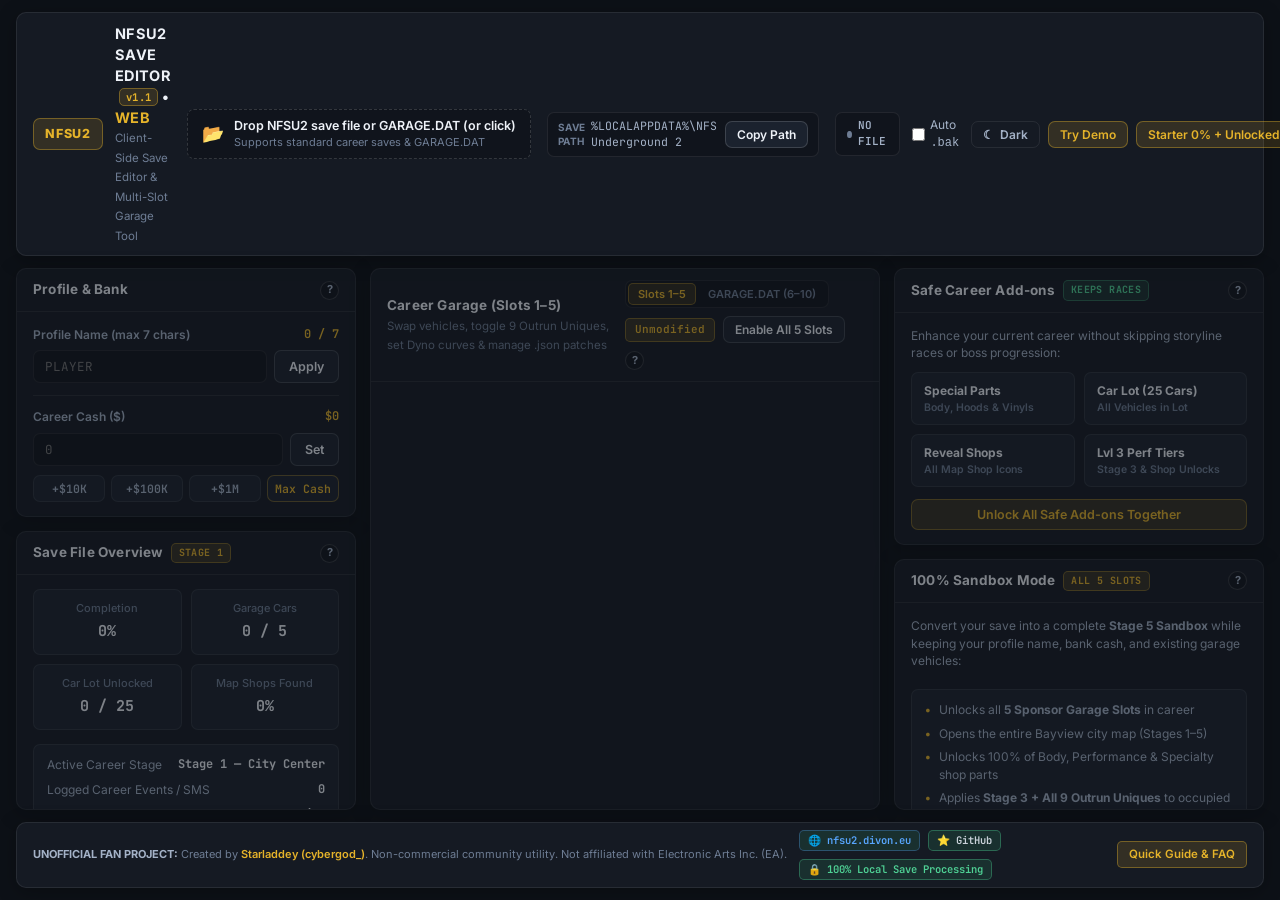
==== commit 23538930: "Release v1.1: Outrun Uniques, Dyno presets, GARAGE.DAT (Slots 6-10), career slot & small bug fixes" ====
--- a/index.html
+++ b/index.html
@@ -3,9 +3,9 @@
 <head>
   <meta charset="UTF-8" />
   <meta name="viewport" content="width=device-width, initial-scale=1.0" />
-  <title>NFSU2 Save Editor (Web) — Money, Cars & 100% Unlock</title>
-  <meta name="description" content="Free online Need for Speed Underground 2 (NFSU2) Save Editor, Money Trainer &amp; Car Injector. Edit career cash, unlock all 5 garage slots, get Rachel's 350Z &amp; Caleb's GTO in career mode, unlock widebody kits, unique parts, and hidden shops with no download required." />
-  <meta name="keywords" content="nfs underground 2 save editor, nfsu2 save editor online, nfsu2 money trainer online, how to get rachel 350z in career mode, nfsu2 100% save game all cars unlocked, nfsu2save file location windows 10 11, nfsu2 unlock all parts widebody kits, nfsu2 hidden shops map, nfsu2 car injector" />
+  <title>NFSU2 Save Editor (Web) — Money, Cars &amp; 100% Unlock</title>
+  <meta name="description" content="Free online Need for Speed Underground 2 (NFSU2) Save Editor, Money Trainer &amp; Multi-Slot Garage Tool. Edit career cash, unlock all 5–10 garage slots (including GARAGE.DAT), get Rachel's 350Z &amp; Caleb's GTO, install 9 Outrun Unique parts, widebody kits, and hidden shops with no download required." />
+  <meta name="keywords" content="nfs underground 2 save editor, nfsu2 save editor online, nfsu2 money trainer online, how to get rachel 350z in career mode, nfsu2 100% save game all cars unlocked, nfsu2save file location windows 10 11, nfsu2 unlock all parts widebody kits, nfsu2 outrun unique parts, nfsu2 garage.dat editor" />
   <link rel="icon" type="image/svg+xml" href="data:image/svg+xml,<svg xmlns='http://www.w3.org/2000/svg' viewBox='0 0 192 192'><rect width='192' height='192' rx='36' fill='%23151a23'/><rect x='8' y='8' width='176' height='176' rx='30' fill='none' stroke='%23e5b32a' stroke-width='6'/><text x='96' y='85' font-family='Arial,sans-serif' font-weight='900' font-size='38' fill='%23e5b32a' text-anchor='middle'>NFSU2</text><text x='96' y='140' font-family='Arial,sans-serif' font-weight='900' font-size='42' fill='%23e5b32a' text-anchor='middle'>SE</text></svg>" />
   <meta name="robots" content="index, follow" />
   <link rel="canonical" href="https://nfsu2.divon.eu/" />
@@ -15,8 +15,8 @@
 
   <!-- OpenGraph / Social Preview -->
   <meta property="og:type" content="website" />
-  <meta property="og:title" content="NFSU2 Save Editor (Web) — Money, Cars, Unique Details & 100% Unlock" />
-  <meta property="og:description" content="Edit NFSU2 career saves in your browser: 5-slot garage editor, Rachel's 350Z &amp; Boss car injector, custom player builds, hidden shops unlock &amp; 100% sandbox mode." />
+  <meta property="og:title" content="NFSU2 Save Editor (Web) — Money, Cars, Outrun Uniques &amp; 100% Unlock" />
+  <meta property="og:description" content="Edit NFSU2 career saves in your browser: 5–10 slot garage editor (GARAGE.DAT support), Rachel's 350Z &amp; Boss cars, 9 Outrun Uniques, Dyno presets, hidden shops unlock &amp; 100% sandbox mode." />
 
   <!-- Google Fonts -->
   <link rel="preconnect" href="https://fonts.googleapis.com" />
@@ -29,9 +29,15 @@
     "@context": "https://schema.org",
     "@type": "WebApplication",
     "name": "NFSU2 Save Editor",
+    "url": "https://nfsu2.divon.eu/",
     "operatingSystem": "Windows 10, Windows 11, Linux, macOS, Web Browser",
     "applicationCategory": "GameApplication",
-    "description": "Online binary save editor, money trainer, and multi-slot car injector for Need for Speed Underground 2. Modify career cash, profile name, 5 garage slots, performance tiers, hidden shops, and inject story, sponsor, or all 30 factory stock vehicles.",
+    "author": {
+      "@type": "Person",
+      "name": "Starladdey (cybergod_)",
+      "url": "https://github.com/Starladdey/nfsu2-save-editor"
+    },
+    "description": "Online binary save editor, money trainer, and multi-slot garage manager for Need for Speed Underground 2. Modify career cash, profile name, 5–10 garage slots (including GARAGE.DAT), 9 Outrun Unique upgrades, Dyno curves, hidden shops, and story/sponsor vehicles.",
     "offers": {
       "@type": "Offer",
       "price": "0",
@@ -59,23 +65,23 @@
         "name": "How to get Rachel's 350Z or Caleb's Pontiac GTO in NFS Underground 2 career mode?",
         "acceptedAnswer": {
           "@type": "Answer",
-          "text": "Load your career save into the online NFSU2 Save Editor, choose any unlocked slot in the 5-Slot Career Garage panel, and select Rachel's Nissan 350Z or Caleb's Pontiac GTO (Final Boss) from the built-in Car Injector dropdown."
+          "text": "Load your career save into the online NFSU2 Save Editor, choose any slot in the Career Garage panel, and select Rachel's Nissan 350Z or Caleb's Pontiac GTO (Final Boss) from the built-in Car Preset dropdown."
         }
       },
       {
         "@type": "Question",
-        "name": "How to get unlimited money in NFS Underground 2 without downloading a trainer?",
+        "name": "How to install all 9 Outrun Unique performance parts and Stage 3 upgrades in NFSU2?",
         "acceptedAnswer": {
           "@type": "Answer",
-          "text": "Drop your career save file into the browser-based NFSU2 Save Studio, enter any amount up to $999,999,999 or click Max Cash ($99,999,999), and download your updated save file with zero .exe trainers required."
+          "text": "Inside each garage slot card, use the Outrun Uniques bar (WT, TR, NO, EN, TU, SU, BR, EC, TI) or click +All 9 to install all 9 Outrun Unique upgrades directly onto your car, and select Perf: Extreme (Level 3 Max) for conflict-free Stage 3 performance."
         }
       },
       {
         "@type": "Question",
-        "name": "How to unlock all Widebody kits, Unique TJ parts, and all 5 garage slots in NFSU2?",
+        "name": "How to unlock all Widebody kits, 5 garage slots, and edit GARAGE.DAT (Slots 6-10) in NFSU2?",
         "acceptedAnswer": {
           "@type": "Answer",
-          "text": "Use Safe Career Add-ons to unlock all Widebody kits, TJ Unique upgrades, all 25 Car Lot vehicles, and hidden shop locations while keeping active map races, or click Apply 100% Complete World to unlock all 5 sponsor garage slots and Stage 5 Coal Harbor."
+          "text": "Click Enable All 5 Slots to clear slot lock flags and unlock all 5 career garage slots on any save, or switch to the GARAGE.DAT (6-10) tab to edit extended 10-car garages from nfsu2.xyz and Extra Options."
         }
       },
       {
@@ -83,7 +89,7 @@
         "name": "How to get EU and US regional exclusive cars (Honda Civic, Acura RSX, Peugeot 106, Opel Corsa) in NFSU2?",
         "acceptedAnswer": {
           "@type": "Answer",
-          "text": "Select Honda Civic Si Coupe [US], Acura RSX Type-S [US], Peugeot 106 [EU], or Opel/Vauxhall Corsa [EU] directly from the Factory Stock Career Vehicles list in the Car Injector."
+          "text": "Select Honda Civic Si Coupe [US], Acura RSX Type-S [US], Peugeot 106 [EU], or Opel/Vauxhall Corsa [EU] directly from the Factory Stock Career Vehicles list in any garage slot."
         }
       }
     ]
@@ -99,19 +105,20 @@
       <div class="brand">
         <div class="brand-badge">NFSU2</div>
         <div class="brand-text">
-          <h1>NFSU2 SAVE EDITOR • <a href="https://nfsu2.divon.eu" target="_blank" rel="noopener" style="color: #e5b32a; text-decoration: none;">WEB</a></h1> 
-          <span class="subtitle">Client-Side Save Editor &amp; Multi-Slot Car Injector</span>
+          <h1>NFSU2 SAVE EDITOR <span class="v-tag">v1.1</span> • <a href="https://nfsu2.divon.eu" target="_blank" rel="noopener" style="color: #e5b32a; text-decoration: none;">WEB</a></h1>
+          <span class="subtitle">Client-Side Save Editor &amp; Multi-Slot Garage Tool</span>
         </div>
       </div>
 
       <!-- Drag & Drop / File Loader -->
       <div id="dropZone" class="drop-zone" tabindex="0" role="button" aria-label="Load Save File">
         <input type="file" id="fileInput" hidden />
+        <input type="file" id="garageDatInput" accept=".dat,GARAGE.DAT" hidden />
         <div class="drop-zone-content">
           <span class="drop-icon">&#128194;</span>
           <div class="drop-labels">
-            <strong id="loadedFileName">Drop NFSU2 save file here or click to browse</strong>
-            <small id="fileStatusSub">Supports standard career saves (54,966 bytes)</small>
+            <strong id="loadedFileName">Drop NFSU2 save file or GARAGE.DAT (or click)</strong>
+            <small id="fileStatusSub">Supports standard career saves &amp; GARAGE.DAT </small>
           </div>
         </div>
       </div>
@@ -129,7 +136,7 @@
 
       <!-- Diagnostics, Theme Toggle & Primary File Actions -->
       <div class="top-actions">
-        <div id="integrityBadge" class="integrity-pill status-idle" title="Save File Integrity Status">
+        <div id="integrityBadge" class="integrity-pill status-idle" title="Save File Integrity &amp; CRC-32 Status">
           <span class="dot"></span>
           <span id="integrityText">NO FILE</span>
         </div>
@@ -144,11 +151,17 @@
           <span id="themeLabel">Dark</span>
         </button>
 
-        <button id="btnLoadDemo" class="btn btn-amber-outline btn-sm" type="button" title="Load pre-configured Demo Save to test all features">
+        <button id="btnLoadDemo" class="btn btn-amber-outline btn-sm" type="button" title="Load clean 0% Demo Save to test all features">
           Try Demo
+        </button>
+        <button id="btnLoadStarter" class="btn btn-amber-outline btn-sm" type="button" title="Load 0% races Starter Save with $999,999, all 5 slots, Stage 3 &amp; 9 Outrun Uniques unlocked">
+           Starter 0% + Unlocked
         </button>
         <button id="btnResetSave" class="btn btn-ghost btn-sm" type="button" disabled>
           Reset
+        </button>
+        <button id="btnDownloadGarageDat" class="btn btn-secondary btn-sm hidden" type="button" title="Download modified GARAGE.DAT (Slots 6–10)">
+          Download GARAGE.DAT
         </button>
         <button id="btnDownloadSave" class="btn btn-primary btn-sm" type="button" disabled>
           Download Save
@@ -270,22 +283,30 @@
 
       </section>
 
-      <!-- COLUMN 2: 5-SLOT CAREER GARAGE & CAR INJECTOR -->
+      <!-- COLUMN 2: 5-SLOT / 10-SLOT CAREER GARAGE & CAR INJECTOR -->
       <section class="panel-col col-center">
         <div class="card full-height">
           <div class="card-header garage-header">
             <div class="header-title-row">
               <div>
-                <h2>Career Garage (5 Slots)</h2>
-                <span class="subtitle-inline">Swap vehicles, adjust performance packages &amp; manage custom .json patches</span>
+                <h2 id="garageHeaderTitle">Career Garage (Slots 1–5)</h2>
+                <span class="subtitle-inline">Swap vehicles, toggle 9 Outrun Uniques, set Dyno curves &amp; manage .json patches</span>
               </div>
             </div>
             <div class="garage-global-actions">
+              <div class="garage-mode-tabs" role="tablist" aria-label="Garage Slots Mode">
+                <button id="tabMainGarage" class="g-tab active" type="button" title="Standard 5 Career Garage Slots inside main save file">
+                  Slots 1–5
+                </button>
+                <button id="tabExtGarage" class="g-tab" type="button" title="Load or edit GARAGE.DAT (Slots 6–10 for nfsu2.xyz / Extra Options)">
+                  GARAGE.DAT (6–10)
+                </button>
+              </div>
               <span id="diffBytesBadge" class="diff-pill">Unmodified</span>
-              <button id="btnUnlockAllSlots" class="btn btn-secondary btn-sm" type="button">
+              <button id="btnUnlockAllSlots" class="btn btn-secondary btn-sm" type="button" title="Unlocks all 5 career garage slots on any save">
                 Enable All 5 Slots
               </button>
-              <span class="help-tip" data-tooltip="Manage up to 5 career vehicles. Swap any slot with Story/Boss icons (Rachel's 350Z, Caleb's GTO), custom Player Builds, all 30 Factory Stock cars, or import/export .json vehicle patches.">?</span>
+              <span class="help-tip" data-tooltip="Manage 5 career vehicles (or Slots 6–10 via GARAGE.DAT). Toggle all 9 Outrun Uniques per car, apply conflict-free Stage 3 tuning, set Dyno ECU/Turbo curves, or inject 40+ presets.">?</span>
             </div>
           </div>
 
@@ -307,7 +328,7 @@
               <h2>Safe Career Add-ons</h2>
               <span class="mode-pill pill-safe">KEEPS RACES</span>
             </div>
-            <span class="help-tip" data-tooltip="Unlocks special parts (Widebody kits, TJ upgrades, sponsor vinyls), Car Lot vehicles, and hidden shop icons while keeping your current career stage and map races 100% intact.">?</span>
+            <span class="help-tip" data-tooltip="Unlocks all 420-byte per-car part tables (Body, Vinyls, Specialties), 25 Car Lot vehicles, and hidden map shops while keeping your active storyline races intact.">?</span>
           </div>
           <div class="card-body">
             <p class="panel-intro">
@@ -316,7 +337,7 @@
             <div class="unlock-grid">
               <button type="button" class="btn btn-unlock-cat" data-unlock-cat="SPECIAL_UNIQUE">
                 <span class="cat-name">Special Parts</span>
-                <span class="cat-sub">Widebody, Unique &amp; Vinyls</span>
+                <span class="cat-sub">Body, Hoods &amp; Vinyls</span>
               </button>
               <button type="button" class="btn btn-unlock-cat" data-unlock-cat="CAR_LOT_ALL">
                 <span class="cat-name">Car Lot (25 Cars)</span>
@@ -328,7 +349,7 @@
               </button>
               <button type="button" class="btn btn-unlock-cat" data-unlock-cat="SHOP_PARTS_ALL">
                 <span class="cat-name">Lvl 3 Perf Tiers</span>
-                <span class="cat-sub">Global Perf Packages</span>
+                <span class="cat-sub">Stage 3 &amp; Shop Unlocks</span>
               </button>
             </div>
 
@@ -356,10 +377,10 @@
                 <li>Unlocks all <strong>5 Sponsor Garage Slots</strong> in career</li>
                 <li>Opens the entire Bayview city map (Stages 1–5)</li>
                 <li>Unlocks 100% of Body, Performance &amp; Specialty shop parts</li>
-                <li>Unlocks all 25 Car Lot vehicles &amp; sets $99,999,999 cash</li>
+                <li>Applies <strong>Stage 3 + All 9 Outrun Uniques</strong> to occupied cars</li>
               </ul>
               <div class="sandbox-note">
-                Note: Because this sets the storyline to 100% completed, story campaign races on the map are marked as finished.
+                Note: Because this sets the storyline to 100% completed, story campaign races on the map are marked as finished. Want 0% races instead? Click <strong> Starter 0% + Unlocked</strong> in the top bar!
               </div>
             </div>
 
@@ -383,11 +404,11 @@
           <a href="https://nfsu2.divon.eu" target="_blank" rel="noopener" class="privacy-pill" style="text-decoration: none; color: #58a6ff; border-color: rgba(88,166,255,0.3); cursor: pointer;" title="Open official online version">
             &#127760; nfsu2.divon.eu
           </a>
-          <a href="https://github.com/Starladdey/nfsu2-save-editor" target="_blank" rel="noopener" class="privacy-pill" style="text-decoration: none; color: #c9d1d9; cursor: pointer;" title="Source & Releases on GitHub">
+          <a href="https://github.com/Starladdey/nfsu2-save-editor" target="_blank" rel="noopener" class="privacy-pill" style="text-decoration: none; color: #c9d1d9; cursor: pointer;" title="Source &amp; Releases on GitHub">
             &#11088; GitHub
           </a>
-          <span class="privacy-pill" title="No backend server — files never leave your device">
-            &#128274; 100% Client-Side Privacy
+          <span class="privacy-pill" title="Save files are parsed and edited 100% locally in your browser RAM and never uploaded to any server">
+            &#128274; 100% Local Save Processing
           </span>
         </div>
       </div>
@@ -402,7 +423,7 @@
             </article>
             <article class="faq-col">
               <h3>2. How to Get Rachel's 350Z &amp; Caleb's GTO in Career Mode</h3>
-              <p>Normally, Rachel's green Nissan 350Z is only drivable in the prologue and Caleb's Pontiac GTO is unobtainable. With our Car Injector, select any garage slot and choose <strong>Rachel's Nissan 350Z</strong> or <strong>Caleb's Pontiac GTO (Final Boss)</strong> to own and drive them permanently in Career Mode.</p>
+              <p>Normally, Rachel's green Nissan 350Z is only drivable in the prologue and Caleb's Pontiac GTO is unobtainable. Select any garage slot and choose <strong>Rachel's Nissan 350Z</strong> or <strong>Caleb's Pontiac GTO (Final Boss)</strong> from the preset menu to own and drive them permanently in Career Mode.</p>
             </article>
             <article class="faq-col">
               <h3>3. NFSU2 Money Trainer Online (Unlimited Career Cash)</h3>
@@ -410,39 +431,40 @@
             </article>
             <article class="faq-col">
               <h3>4. Safe Career Add-ons vs. 100% Save Game Unlock</h3>
-              <p><strong>Safe Career Add-ons</strong> unlock Widebody kits, TJ unique parts, all 25 Car Lot vehicles, and hidden shop map icons while keeping your active storyline races intact. <strong>100% Sandbox Mode</strong> applies a full 100% completed world (Stage 5, all 5 garage slots, all shops) while preserving your name, cash, and cars.</p>
-            </article>
-            <article class="faq-col">
-              <h3>5. How to Unlock Widebody Kits &amp; Unique TJ Upgrades</h3>
-              <p>In standard career mode, Widebody kits and TJ's Unique performance upgrades require winning specific Outrun races across Stages 3–5. Click <strong>Special Parts</strong> under Safe Career Add-ons to unlock all Widebody kits, unique hoods, rims, and sponsor vinyls on any save.</p>
+              <p><strong>Safe Career Add-ons</strong> unlock per-car 420-byte part tables, all 25 Car Lot vehicles, and hidden shop map icons while keeping your active storyline races intact.Want a 0% career start with everything unlocked? Click <strong> Starter 0% + Unlocked</strong> in the top bar!</p>
+            </article>
+            <article class="faq-col">
+              <h3>5. How Outrun Unique Parts &amp; Widebody Kits Work</h3>
+              <p>In Career mode, TJ's 9 Outrun Unique performance upgrades (<code>WT, TR, NO, EN, TU, SU, BR, EC, TI</code>) and Widebody kits are stored <strong>inside each vehicle slot</strong> rather than on permanent shop shelves. Use the <strong>&#127942; Outrun Uniques</strong> toggles inside any slot card to install all 9 Uniques directly onto your car!</p>
             </article>
             <article class="faq-col">
               <h3>6. How to Unlock All 5 Garage Slots in Career Mode</h3>
-              <p>Career garage slots 2 through 5 are unlocked by signing sponsor contracts in Stages 1–5. Click <strong>Enable All 5 Slots</strong> or <strong>Apply 100% Complete World</strong> so the game engine activates all 5 sponsor garage slots for your profile.</p>
-            </article>
-            <article class="faq-col">
-              <h3>7. Player Builds &amp; Custom Dyno Tuning</h3>
-              <p>Vehicles under <strong>Player Builds</strong> (such as the <em>Mazda RX-7 Custom Special</em>, <em>David Choe AE86</em>, and <em>Audi A3 Custom</em>) come pre-equipped with custom visual styling and maxed-out ECU/Turbo dyno tables for top-tier acceleration.</p>
-            </article>
-            <article class="faq-col">
-              <h3>8. Instant Level 3 Extreme Performance Tuning</h3>
-              <p>Each occupied garage slot includes a dedicated <strong>Perf Tier</strong> selector. Switch any vehicle between <em>Stock (0%)</em>, <em>Street (Lvl 1)</em>, <em>Pro (Lvl 2)</em>, and <em>Extreme (Lvl 3 Max)</em> to install all 68 performance packages in one click.</p>
+              <p>Click <strong>Enable All 5 Slots</strong> in the Career Garage header. In v1.1, this clears the per-slot lock byte (<code>+0x428</code>), copies valid slot headers, and updates the global garage counter (<code>0xA175</code>) so all 5 slots work immediately even on Stage 1 saves.</p>
+            </article>
+            <article class="faq-col">
+              <h3>7. Per-Slot Dyno Curve Presets (Power / Drag / Drift)</h3>
+              <p>Each occupied slot includes a <strong>Dyno Preset</strong> selector that tunes all 5 ECU &amp; Turbo torque setups (Circuit, Drag, Drift, Street X, URL) for Peak Horsepower, Drag Acceleration, or Drift mid-range torque without breaking your gearbox ratios.</p>
+            </article>
+            <article class="faq-col">
+              <h3>8. Conflict-Free Level 3 Extreme Performance</h3>
+              <p>Switching a vehicle's <strong>Perf Tier</strong> to <em>Extreme (Lvl 3 Max)</em> installs all non-conflicting Stage 3 performance packages, preserves your visual aero bumpers/spoilers, and sets the 9-byte shop ownership bitmask so parts appear as <em>Owned</em> in shops.</p>
             </article>
             <article class="faq-col">
               <h3>9. Import &amp; Export Custom .JSON Car Patches</h3>
               <p>Want to move your favorite build from one career save to another or share it with friends? Click <strong>Export .json</strong> on any slot to save its bodykit, paint, vinyls, and tuning, then click <strong>Import .json</strong> on any other save file.</p>
             </article>
             <article class="faq-col">
-              <h3>10. Compatible with PC Retail, Mods &amp; Web Ports</h3>
-              <p>Produces standard 54,966-byte (<code>20CM</code> header) career save binaries compatible with PC retail versions (v1.1 / v1.2), Widescreen Fix setups, and browser-based WebAssembly ports. Enable <strong>Auto .bak</strong> for automatic backups.</p>
-            </article>
-			<article class="faq-col">
+              <h3>10. How to Edit Saves from nfsu2.xyz (Web Port) &amp; GARAGE.DAT</h3>
+              <p><strong>Export from nfsu2.xyz:</strong> Download your save archive (<code>.zip</code>), open <code>NFS Underground 2</code> &rarr; <code>&lt;Your Profile Folder&gt;</code>, and drop the file matching your profile name into this editor (for Slots 6–10, switch to the <strong>GARAGE.DAT (6–10)</strong> tab and load <code>GARAGE.DAT</code>).<br/>
+              <strong>Import back to nfsu2.xyz:</strong> Click <strong>Restore</strong> on nfsu2.xyz, select your edited save file (or <code>GARAGE.DAT</code>), and confirm replacement.</p>
+            </article>
+            <article class="faq-col">
               <h3>11. NFS Underground 2 PC Cheat Codes (Title Screen)</h3>
               <p>Type these codes at the <strong>"Press Enter"</strong> title screen before loading your profile: <code>regmebaby</code> ($20,000 starter cash in career), <code>ordermebaby</code> ($1,000 in career + unlocks Skyline/RX-8 in Quick Race), <code>opendoors</code> (unlocks all city areas), <code>gimmevisual1</code> &amp; <code>gimmevisual2</code> (visual upgrades), <code>needperformance1</code> &amp; <code>needperformance2</code> (performance tiers).</p>
             </article>
             <article class="faq-col">
-              <h3>12. Sponsor &amp; Boss Car Cheat Codes vs. Save Injector</h3>
-              <p>Title screen codes like <code>shinestreetbright</code> (ShineStreet IS300), <code>davidchoeart</code> (David Choe Corolla), <code>wannacapone</code> (Capone H2), <code>yodogg</code> (Snoop Dogg Escalade), and <code>tunejapantuning</code> (Japan Tuning G35) only unlock those cars for <strong>Quick Race</strong> mode. To actually own and drive them inside <strong>Career Mode</strong>, inject them into your garage using this Save Editor!</p>
+              <h3>12. Automatic Header CRC-32 Recalculation</h3>
+              <p>Every downloaded save file automatically recalculates all three MSB-first CRC-32 checksums (Block A at <code>0x10</code>, Block B at <code>0x14</code>, and Header at <code>0x18</code>) to prevent "damaged or corrupted save" warnings in-game.</p>
             </article>
           </div>
         </div>
@@ -460,6 +482,6 @@
       navigator.serviceWorker.register('./sw.js').catch(() => {});
     });
   }
-</script>
+  </script>
 </body>
 </html>
--- a/css/style.css
+++ b/css/style.css
@@ -700,6 +700,7 @@
   display: flex;
   align-items: center;
   gap: 8px;
+  flex-wrap: wrap;
 }
 
 .diff-pill {
@@ -718,9 +719,9 @@
   flex: 1;
   display: flex;
   flex-direction: column;
-  justify-content: flex-start; /* Prevents awkward vertical stretching */
-  gap: 11px;
-  padding: 14px 16px;
+  justify-content: flex-start;
+  gap: 10px;
+  padding: 12px 16px;
   overflow-y: auto;
 }
 
@@ -728,10 +729,10 @@
   background: var(--bg-card-inner);
   border: 1px solid var(--border-subtle);
   border-radius: var(--radius-md);
-  padding: 12px 15px;
-  display: flex;
-  flex-direction: column;
-  gap: 10px;
+  padding: 10px 14px;
+  display: flex;
+  flex-direction: column;
+  gap: 8px;
   transition: border-color 0.15s ease, background-color 0.15s ease;
 }
 
@@ -778,7 +779,7 @@
 }
 
 .slot-car-name {
-  font-size: 14px;
+  font-size: 13.5px;
   font-weight: 700;
   color: var(--text-primary);
   white-space: nowrap;
@@ -832,13 +833,13 @@
 
 .slot-controls-row {
   display: grid;
-  grid-template-columns: 175px minmax(180px, 1fr) auto;
-  gap: 9px;
+  grid-template-columns: 170px minmax(175px, 1fr) auto;
+  gap: 8px;
   align-items: center;
 }
 
 .slot-control-item select {
-  padding: 6px 10px;
+  padding: 5px 9px;
   font-size: 12px;
   font-family: var(--font-sans);
 }
@@ -1128,6 +1129,136 @@
 ::-webkit-scrollbar-thumb {
   background: var(--border-strong);
   border-radius: 3px;
+}
+
+/* ==========================================================================
+   v1.1 ADDITIONS: VERSION TAG, GARAGE.DAT TABS, 9 UNIQUES & DYNO ROW
+   ========================================================================== */
+
+.v-tag {
+  font-family: var(--font-mono);
+  font-size: 10.5px;
+  font-weight: 700;
+  padding: 1px 6px;
+  border-radius: var(--radius-sm);
+  background: var(--accent-amber-dim);
+  color: var(--accent-amber);
+  border: 1px solid var(--accent-amber-border);
+  vertical-align: middle;
+  margin-left: 4px;
+}
+
+.garage-mode-tabs {
+  display: inline-flex;
+  background: var(--bg-input);
+  border: 1px solid var(--border-subtle);
+  border-radius: var(--radius-md);
+  padding: 2px;
+  gap: 2px;
+}
+
+.g-tab {
+  background: transparent;
+  border: 1px solid transparent;
+  color: var(--text-muted);
+  font-family: var(--font-sans);
+  font-size: 11px;
+  font-weight: 600;
+  padding: 3px 9px;
+  border-radius: var(--radius-sm);
+  cursor: pointer;
+  transition: all 0.15s ease;
+}
+
+.g-tab:hover {
+  color: var(--text-primary);
+}
+
+.g-tab.active {
+  background: var(--accent-amber-dim);
+  color: var(--accent-amber);
+  border-color: var(--accent-amber-border);
+}
+
+.slot-v11-row {
+  display: flex;
+  align-items: center;
+  justify-content: space-between;
+  gap: 8px;
+  padding-top: 6px;
+  border-top: 1px dashed var(--border-subtle);
+  flex-wrap: wrap;
+}
+
+.slot-uniques-group {
+  display: flex;
+  align-items: center;
+  gap: 5px;
+  flex-wrap: wrap;
+}
+
+.slot-v11-label {
+  font-family: var(--font-mono);
+  font-size: 10px;
+  font-weight: 700;
+  color: var(--text-muted);
+  letter-spacing: 0.3px;
+  margin-right: 2px;
+}
+
+.u-pill {
+  font-family: var(--font-mono);
+  font-size: 10px;
+  font-weight: 700;
+  padding: 2px 6px;
+  border-radius: var(--radius-sm);
+  background: var(--bg-input);
+  color: var(--text-muted);
+  border: 1px solid var(--border-subtle);
+  cursor: pointer;
+  user-select: none;
+  transition: all 0.12s ease;
+}
+
+.u-pill:hover:not(.disabled) {
+  border-color: var(--accent-amber-border);
+  color: var(--text-primary);
+}
+
+.u-pill.on {
+  background: var(--accent-amber-dim);
+  color: var(--accent-amber);
+  border-color: var(--accent-amber);
+}
+
+.u-pill.u-pill-all {
+  background: var(--status-inuse-bg);
+  color: var(--status-inuse-text);
+  border-color: var(--status-inuse-border);
+}
+
+.u-pill.u-pill-all:hover:not(.disabled) {
+  filter: brightness(1.15);
+}
+
+.u-pill.disabled {
+  opacity: 0.4;
+  cursor: not-allowed;
+  pointer-events: none;
+}
+
+.slot-dyno-group {
+  display: flex;
+  align-items: center;
+  gap: 6px;
+}
+
+.sel-slot-dyno {
+  width: auto !important;
+  min-width: 155px;
+  padding: 3px 8px !important;
+  font-size: 11px !important;
+  font-family: var(--font-sans) !important;
 }
 
 /* Responsive fallback for smaller laptops & tablets */
@@ -1149,4 +1280,34 @@
   .faq-grid {
     grid-template-columns: repeat(2, 1fr);
   }
+}
+
+.u-pill {
+  position: relative;
+}
+
+.u-pill.u-pill-clear {
+  background: var(--bg-input);
+  color: var(--text-secondary);
+  border-color: var(--border-strong);
+}
+
+.u-pill[data-tip]:hover::after {
+  content: attr(data-tip);
+  position: absolute;
+  bottom: calc(100% + 6px);
+  left: 50%;
+  transform: translateX(-50%);
+  background: var(--bg-tooltip);
+  color: #eef2f8;
+  border: 1px solid var(--border-strong);
+  border-radius: var(--radius-sm);
+  padding: 4px 8px;
+  font-family: var(--font-sans);
+  font-size: 11px;
+  font-weight: 500;
+  white-space: nowrap;
+  box-shadow: var(--shadow-float);
+  pointer-events: none;
+  z-index: 999;
 }
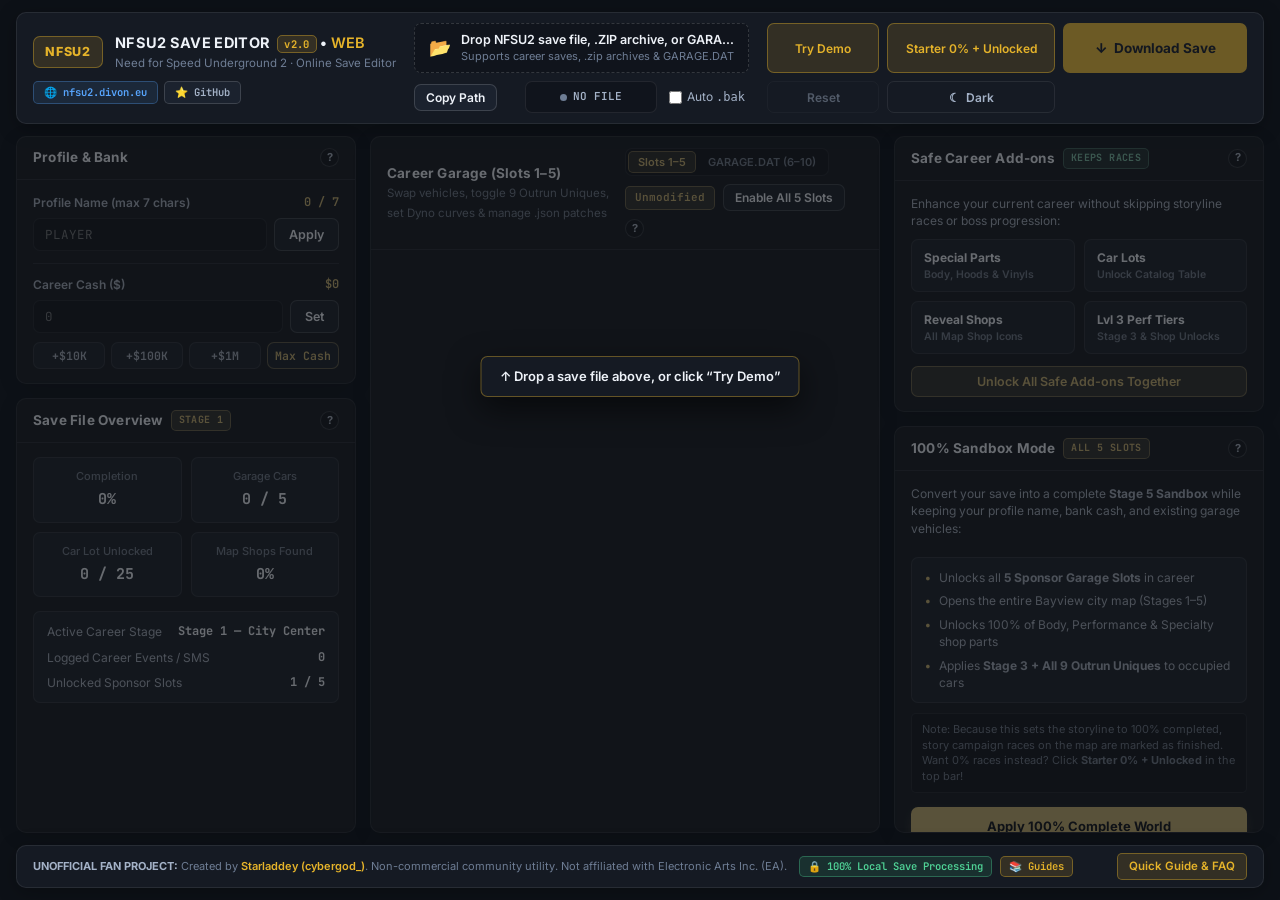
==== commit 33a5f331: "Release v2.0 — NFSU2 Save Editor" ====
--- a/index.html
+++ b/index.html
@@ -4,10 +4,13 @@
   <meta charset="UTF-8" />
   <meta name="viewport" content="width=device-width, initial-scale=1.0" />
   <title>NFSU2 Save Editor (Web) — Money, Cars &amp; 100% Unlock</title>
-  <meta name="description" content="Free online Need for Speed Underground 2 (NFSU2) Save Editor, Money Trainer &amp; Multi-Slot Garage Tool. Edit career cash, unlock all 5–10 garage slots (including GARAGE.DAT), get Rachel's 350Z &amp; Caleb's GTO, install 9 Outrun Unique parts, widebody kits, and hidden shops with no download required." />
+  <meta name="description" content="Free online NFSU2 save editor: set career money, unlock all garage slots, get unique cars, add Outrun Unique parts. Runs in your browser - no download." />
   <meta name="keywords" content="nfs underground 2 save editor, nfsu2 save editor online, nfsu2 money trainer online, how to get rachel 350z in career mode, nfsu2 100% save game all cars unlocked, nfsu2save file location windows 10 11, nfsu2 unlock all parts widebody kits, nfsu2 outrun unique parts, nfsu2 garage.dat editor" />
-  <link rel="icon" type="image/svg+xml" href="data:image/svg+xml,<svg xmlns='http://www.w3.org/2000/svg' viewBox='0 0 192 192'><rect width='192' height='192' rx='36' fill='%23151a23'/><rect x='8' y='8' width='176' height='176' rx='30' fill='none' stroke='%23e5b32a' stroke-width='6'/><text x='96' y='85' font-family='Arial,sans-serif' font-weight='900' font-size='38' fill='%23e5b32a' text-anchor='middle'>NFSU2</text><text x='96' y='140' font-family='Arial,sans-serif' font-weight='900' font-size='42' fill='%23e5b32a' text-anchor='middle'>SE</text></svg>" />
-  <meta name="robots" content="index, follow" />
+  <link rel="icon" type="image/svg+xml" sizes="any" href="assets/favicon.svg" />
+  <link rel="icon" type="image/png" sizes="48x48" href="assets/favicon-48.png" />
+  <link rel="apple-touch-icon" sizes="180x180" href="assets/apple-touch-icon.png" />
+  <meta name="robots" content="index, follow, max-image-preview:large, max-snippet:-1, max-video-preview:-1" />
+  <meta name="application-name" content="NFSU2 Save Editor" />
   <link rel="canonical" href="https://nfsu2.divon.eu/" />
   <meta property="og:url" content="https://nfsu2.divon.eu/" />
   <link rel="manifest" href="manifest.webmanifest" />
@@ -16,7 +19,21 @@
   <!-- OpenGraph / Social Preview -->
   <meta property="og:type" content="website" />
   <meta property="og:title" content="NFSU2 Save Editor (Web) — Money, Cars, Outrun Uniques &amp; 100% Unlock" />
-  <meta property="og:description" content="Edit NFSU2 career saves in your browser: 5–10 slot garage editor (GARAGE.DAT support), Rachel's 350Z &amp; Boss cars, 9 Outrun Uniques, Dyno presets, hidden shops unlock &amp; 100% sandbox mode." />
+  <meta property="og:description" content="Free online NFSU2 save editor: set career money, unlock all garage slots, get unique cars, add Outrun Unique parts. Runs in your browser - no download." />
+  <meta property="og:site_name" content="NFSU2 Save Editor" />
+  <meta property="og:locale" content="en_US" />
+  <meta property="og:image" content="https://nfsu2.divon.eu/assets/og-image.png" />
+  <meta property="og:image:type" content="image/png" />
+  <meta property="og:image:width" content="1200" />
+  <meta property="og:image:height" content="630" />
+  <meta property="og:image:alt" content="NFSU2 Online Save Editor: tuned car with career cash, garage slots and Outrun Uniques panel" />
+
+  <!-- Twitter / X Card -->
+  <meta name="twitter:card" content="summary_large_image" />
+  <meta name="twitter:title" content="NFSU2 Save Editor (Web) — Money, Cars, Outrun Uniques &amp; 100% Unlock" />
+  <meta name="twitter:description" content="Free online NFSU2 save editor: set career money, unlock all garage slots, get unique cars, add Outrun Unique parts. Runs in your browser - no download." />
+  <meta name="twitter:image" content="https://nfsu2.divon.eu/assets/og-image.png" />
+  <meta name="twitter:image:alt" content="NFSU2 Online Save Editor: tuned car with career cash, garage slots and Outrun Uniques panel" />
 
   <!-- Google Fonts -->
   <link rel="preconnect" href="https://fonts.googleapis.com" />
@@ -28,20 +45,77 @@
   {
     "@context": "https://schema.org",
     "@type": "WebApplication",
+    "@id": "https://nfsu2.divon.eu/#app",
     "name": "NFSU2 Save Editor",
+    "alternateName": [
+      "NFS Underground 2 Save Editor",
+      "NFSU2 Save Editor Online",
+      "NFSU2 Money Trainer Online"
+    ],
     "url": "https://nfsu2.divon.eu/",
+    "image": "https://nfsu2.divon.eu/assets/og-image.png",
+    "inLanguage": "en",
+    "softwareVersion": "2.0",
     "operatingSystem": "Windows 10, Windows 11, Linux, macOS, Web Browser",
+    "browserRequirements": "Requires JavaScript and a modern web browser (Chrome, Edge, Firefox, Safari).",
     "applicationCategory": "GameApplication",
+    "isAccessibleForFree": true,
+    "description": "Online binary save editor, money trainer, and multi-slot garage manager for Need for Speed Underground 2. Modify career cash, profile name, 5–10 garage slots (including GARAGE.DAT), 9 Outrun Unique upgrades, Dyno curves, hidden shops, and story/sponsor vehicles. Runs 100% locally in your browser; save files are never uploaded.",
+    "featureList": [
+      "Edit career cash (Max Cash $99,999,999) and profile name",
+      "Unlock all 5 career garage slots and edit GARAGE.DAT slots 6-10",
+      "Get Rachel's Nissan 350Z, Caleb's Pontiac GTO and regional exclusive cars",
+      "Install all 9 Outrun Unique performance parts and Stage 3 / Extreme performance",
+      "Dyno curve presets (Power, Drag, Drift) per garage slot",
+      "Unlock hidden shops, Car Lot vehicles and a 100% Stage 5 sandbox",
+      "Import and export custom .json car patches",
+      "Load .zip save archives and edit saves from nfsu2.xyz",
+      "Automatic CRC-32 checksum recalculation and optional .bak backup"
+    ],
+    "about": {
+      "@type": "VideoGame",
+      "name": "Need for Speed: Underground 2",
+      "alternateName": [
+        "NFSU2",
+        "NFS Underground 2"
+      ],
+      "publisher": {
+        "@type": "Organization",
+        "name": "Electronic Arts"
+      }
+    },
     "author": {
       "@type": "Person",
       "name": "Starladdey (cybergod_)",
       "url": "https://github.com/Starladdey/nfsu2-save-editor"
     },
-    "description": "Online binary save editor, money trainer, and multi-slot garage manager for Need for Speed Underground 2. Modify career cash, profile name, 5–10 garage slots (including GARAGE.DAT), 9 Outrun Unique upgrades, Dyno curves, hidden shops, and story/sponsor vehicles.",
+    "sameAs": [
+      "https://github.com/Starladdey/nfsu2-save-editor"
+    ],
     "offers": {
       "@type": "Offer",
       "price": "0",
       "priceCurrency": "USD"
+    }
+  }
+  </script>
+
+  <!-- Schema.org WebSite (helps Google show the right site name) -->
+  <script type="application/ld+json">
+  {
+    "@context": "https://schema.org",
+    "@type": "WebSite",
+    "@id": "https://nfsu2.divon.eu/#website",
+    "url": "https://nfsu2.divon.eu/",
+    "name": "NFSU2 Save Editor",
+    "alternateName": [
+      "NFS Underground 2 Save Editor",
+      "NFSU2 Save Editor Online"
+    ],
+    "description": "Free online NFSU2 save editor: set career money, unlock all garage slots, get unique cars, add Outrun Unique parts. Runs in your browser - no download.",
+    "inLanguage": "en",
+    "about": {
+      "@id": "https://nfsu2.divon.eu/#app"
     }
   }
   </script>
@@ -100,42 +174,59 @@
 </head>
 <body>
   <div class="app-shell">
+    <noscript>
+      <div class="noscript-note">
+        <strong>NFSU2 Save Editor</strong> is a free online Need for Speed Underground 2 save editor: set career money, unlock all garage slots, get unique cars and add Outrun Unique parts. It runs entirely in your browser and needs JavaScript enabled to work.
+      </div>
+    </noscript>
     <!-- ==================== TOP COMMAND BAR ==================== -->
     <header class="topbar">
       <div class="brand">
-        <div class="brand-badge">NFSU2</div>
+        <div class="brand-main">
+          <div class="brand-badge">NFSU2</div>
         <div class="brand-text">
-          <h1>NFSU2 SAVE EDITOR <span class="v-tag">v1.1</span> • <a href="https://nfsu2.divon.eu" target="_blank" rel="noopener" style="color: #e5b32a; text-decoration: none;">WEB</a></h1>
-          <span class="subtitle">Client-Side Save Editor &amp; Multi-Slot Garage Tool</span>
+          <h1>NFSU2 SAVE EDITOR <span class="v-tag">v2.0</span> • <a href="https://nfsu2.divon.eu" target="_blank" rel="noopener" class="link-amber">WEB</a></h1>
+          <span class="subtitle">Need for Speed Underground 2 · Online Save Editor</span>
+        </div>
+        </div>
+        <div class="brand-links">
+          <a href="https://nfsu2.divon.eu" target="_blank" rel="noopener" class="privacy-pill pill-blue" title="Open official online version">
+            &#127760; nfsu2.divon.eu
+          </a>
+          <a href="https://github.com/Starladdey/nfsu2-save-editor" target="_blank" rel="noopener" class="privacy-pill pill-neutral" title="Source &amp; Releases on GitHub">
+            &#11088; GitHub
+          </a>
         </div>
       </div>
 
-      <!-- Drag & Drop / File Loader -->
-      <div id="dropZone" class="drop-zone" tabindex="0" role="button" aria-label="Load Save File">
-        <input type="file" id="fileInput" hidden />
-        <input type="file" id="garageDatInput" accept=".dat,GARAGE.DAT" hidden />
-        <div class="drop-zone-content">
-          <span class="drop-icon">&#128194;</span>
-          <div class="drop-labels">
-            <strong id="loadedFileName">Drop NFSU2 save file or GARAGE.DAT (or click)</strong>
-            <small id="fileStatusSub">Supports standard career saves &amp; GARAGE.DAT </small>
-          </div>
-        </div>
+      <!-- Row 1 (center): Drag & Drop / File Loader + ZIP profile switcher (space is always reserved) -->
+      <div class="topbar-load">
+        <div id="dropZone" class="drop-zone" tabindex="0" role="button" aria-label="Load Save File">
+          <input type="file" id="fileInput" hidden />
+          <input type="file" id="garageDatInput" accept=".dat,GARAGE.DAT" hidden />
+          <div class="drop-zone-content">
+            <span class="drop-icon">&#128194;</span>
+            <div class="drop-labels">
+              <strong id="loadedFileName">Drop NFSU2 save file, .ZIP archive, or GARAGE.DAT</strong>
+              <small id="fileStatusSub">Supports career saves, .zip archives &amp; GARAGE.DAT</small>
+            </div>
+          </div>
+        </div>
+        <select id="zipProfileSelect" class="select-zip is-reserved hidden" title="Switch active profile inside loaded .zip archive" aria-label="Active profile in ZIP archive"></select>
       </div>
 
-      <!-- Windows Save Path Helper -->
-      <div class="path-helper">
-        <div class="path-box" title="Standard Windows Save Location">
-          <span class="path-label">SAVE PATH</span>
-          <code id="winSavePath">%LOCALAPPDATA%\NFS Underground 2</code>
-        </div>
-        <button id="btnCopyPath" class="btn btn-secondary btn-sm" type="button" title="Copy path for Windows Explorer (Win+R)">
-          Copy Path
-        </button>
-      </div>
-
-      <!-- Diagnostics, Theme Toggle & Primary File Actions -->
-      <div class="top-actions">
+      <!-- Row 2 (center): Save path, integrity status, auto-backup -->
+      <div class="topbar-status">
+        <div class="path-helper">
+          <div class="path-box" title="Standard Windows Save Location">
+            <span class="path-label">SAVE PATH</span>
+            <code id="winSavePath">%LOCALAPPDATA%\NFS Underground 2</code>
+          </div>
+          <button id="btnCopyPath" class="btn btn-secondary btn-sm" type="button" title="Copy path for Windows Explorer (Win+R)">
+            Copy Path
+          </button>
+        </div>
+
         <div id="integrityBadge" class="integrity-pill status-idle" title="Save File Integrity &amp; CRC-32 Status">
           <span class="dot"></span>
           <span id="integrityText">NO FILE</span>
@@ -145,32 +236,35 @@
           <input type="checkbox" id="chkAutoBackup" />
           <span>Auto <code>.bak</code></span>
         </label>
-
+      </div>
+
+      <!-- Right: fixed 3x2 action grid. Right column = downloads (always the same size/position) -->
+      <div class="top-actions">
+        <button id="btnLoadDemo" class="btn btn-amber-outline btn-sm" type="button" title="Load clean 0% Demo Save to test all features">
+          Try Demo
+        </button>
+        <button id="btnLoadStarter" class="btn btn-amber-outline btn-sm" type="button" title="Load 0% races Starter Save with $999,999, all 5 slots, Stage 3 &amp; 9 Outrun Uniques unlocked">
+          Starter 0% + Unlocked
+        </button>
+        <button id="btnDownloadSave" class="btn btn-primary btn-sm btn-download" type="button" disabled>
+          Download Save
+        </button>
+
+        <button id="btnResetSave" class="btn btn-ghost btn-sm" type="button" disabled>
+          Reset
+        </button>
         <button id="btnThemeToggle" class="btn btn-ghost btn-sm theme-btn" type="button" title="Switch between Dark and Light mode">
           <span id="themeIcon">&#9790;</span>
           <span id="themeLabel">Dark</span>
         </button>
-
-        <button id="btnLoadDemo" class="btn btn-amber-outline btn-sm" type="button" title="Load clean 0% Demo Save to test all features">
-          Try Demo
-        </button>
-        <button id="btnLoadStarter" class="btn btn-amber-outline btn-sm" type="button" title="Load 0% races Starter Save with $999,999, all 5 slots, Stage 3 &amp; 9 Outrun Uniques unlocked">
-           Starter 0% + Unlocked
-        </button>
-        <button id="btnResetSave" class="btn btn-ghost btn-sm" type="button" disabled>
-          Reset
-        </button>
-        <button id="btnDownloadGarageDat" class="btn btn-secondary btn-sm hidden" type="button" title="Download modified GARAGE.DAT (Slots 6–10)">
+        <button id="btnDownloadGarageDat" class="btn btn-secondary btn-sm btn-download is-reserved hidden" type="button" title="Download modified GARAGE.DAT (Slots 6–10)">
           Download GARAGE.DAT
-        </button>
-        <button id="btnDownloadSave" class="btn btn-primary btn-sm" type="button" disabled>
-          Download Save
         </button>
       </div>
     </header>
 
     <!-- ==================== MAIN 3-COLUMN DASHBOARD GRID ==================== -->
-    <main id="dashboardMain" class="dashboard-grid is-disabled">
+    <main id="dashboardMain" class="dashboard-grid is-disabled" aria-label="NFSU2 save editor workspace">
       
       <!-- COLUMN 1: PROFILE, BANK & LIVE SAVE OVERVIEW -->
       <section class="panel-col col-left">
@@ -181,7 +275,7 @@
             <div class="header-title-row">
               <h2>Profile &amp; Bank</h2>
             </div>
-            <span class="help-tip" data-tooltip="Safely edits your 7-character ASCII profile name and career cash balance without affecting active career races.">?</span>
+            <span class="help-tip" tabindex="0" data-tooltip="Safely edits your 7-character ASCII profile name and career cash balance without affecting active career races.">?</span>
           </div>
           <div class="card-body">
             <!-- Safe Profile Rename -->
@@ -242,7 +336,7 @@
               <h2>Save File Overview</h2>
               <span id="stageReadOnlyBadge" class="mode-pill pill-sandbox">STAGE 1</span>
             </div>
-            <span class="help-tip" data-tooltip="Real-time telemetry read directly from your loaded save file: overall career completion, occupied garage slots, unlocked Car Lot vehicles, and discovered map shops.">?</span>
+            <span class="help-tip" tabindex="0" data-tooltip="Real-time telemetry read directly from your loaded save file: overall career completion, occupied garage slots, unlocked Car Lot vehicles, and discovered map shops.">?</span>
           </div>
           <div class="card-body overview-body">
             <div class="stats-overview-grid">
@@ -306,7 +400,7 @@
               <button id="btnUnlockAllSlots" class="btn btn-secondary btn-sm" type="button" title="Unlocks all 5 career garage slots on any save">
                 Enable All 5 Slots
               </button>
-              <span class="help-tip" data-tooltip="Manage 5 career vehicles (or Slots 6–10 via GARAGE.DAT). Toggle all 9 Outrun Uniques per car, apply conflict-free Stage 3 tuning, set Dyno ECU/Turbo curves, or inject 40+ presets.">?</span>
+              <span class="help-tip" tabindex="0" data-tooltip="Manage 5 career vehicles (or Slots 6–10 via GARAGE.DAT). Toggle all 9 Outrun Uniques per car, apply conflict-free Stage 3 tuning, set Dyno ECU/Turbo curves, or inject 40+ presets.">?</span>
             </div>
           </div>
 
@@ -328,7 +422,7 @@
               <h2>Safe Career Add-ons</h2>
               <span class="mode-pill pill-safe">KEEPS RACES</span>
             </div>
-            <span class="help-tip" data-tooltip="Unlocks all 420-byte per-car part tables (Body, Vinyls, Specialties), 25 Car Lot vehicles, and hidden map shops while keeping your active storyline races intact.">?</span>
+            <span class="help-tip" tabindex="0" data-tooltip="Unlocks all 420-byte per-car part tables (Body, Vinyls, Specialties), 25 Car Lot vehicles, and hidden map shops while keeping your active storyline races intact.">?</span>
           </div>
           <div class="card-body">
             <p class="panel-intro">
@@ -340,8 +434,8 @@
                 <span class="cat-sub">Body, Hoods &amp; Vinyls</span>
               </button>
               <button type="button" class="btn btn-unlock-cat" data-unlock-cat="CAR_LOT_ALL">
-                <span class="cat-name">Car Lot (25 Cars)</span>
-                <span class="cat-sub">All Vehicles in Lot</span>
+                <span class="cat-name">Car Lots</span>
+                <span class="cat-sub">Unlock Catalog Table</span>
               </button>
               <button type="button" class="btn btn-unlock-cat" data-unlock-cat="HIDDEN_SHOPS">
                 <span class="cat-name">Reveal Shops</span>
@@ -366,7 +460,7 @@
               <h2>100% Sandbox Mode</h2>
               <span class="mode-pill pill-sandbox">ALL 5 SLOTS</span>
             </div>
-            <span class="help-tip" data-tooltip="Applies the verified 100% completed career progression state (Stage 5, all 5 sponsor garage slots, full city map, and 100% of shop parts) while keeping your profile name, cash, and existing garage cars.">?</span>
+            <span class="help-tip" tabindex="0" data-tooltip="Applies the verified 100% completed career progression state (Stage 5, all 5 sponsor garage slots, full city map, and 100% of shop parts) while keeping your profile name, cash, and existing garage cars.">?</span>
           </div>
           <div class="card-body sandbox-body">
             <div class="sandbox-feature-list">
@@ -398,36 +492,35 @@
     <footer class="app-footer">
       <div class="footer-legal">
         <span>
-          <strong>UNOFFICIAL FAN PROJECT:</strong> Created by <a href="https://github.com/Starladdey/nfsu2-save-editor" target="_blank" rel="noopener" style="color: #e5b32a; text-decoration: none; font-weight: 600;">Starladdey (cybergod_)</a>. Non-commercial community utility. Not affiliated with Electronic Arts Inc. (EA).
+          <strong>UNOFFICIAL FAN PROJECT:</strong> Created by <a href="https://github.com/Starladdey/nfsu2-save-editor" target="_blank" rel="noopener" class="link-amber">Starladdey (cybergod_)</a>. Non-commercial community utility. Not affiliated with Electronic Arts Inc. (EA).
         </span>
-        <div style="display: flex; align-items: center; gap: 8px; flex-wrap: wrap;">
-          <a href="https://nfsu2.divon.eu" target="_blank" rel="noopener" class="privacy-pill" style="text-decoration: none; color: #58a6ff; border-color: rgba(88,166,255,0.3); cursor: pointer;" title="Open official online version">
-            &#127760; nfsu2.divon.eu
-          </a>
-          <a href="https://github.com/Starladdey/nfsu2-save-editor" target="_blank" rel="noopener" class="privacy-pill" style="text-decoration: none; color: #c9d1d9; cursor: pointer;" title="Source &amp; Releases on GitHub">
-            &#11088; GitHub
-          </a>
+        <div class="footer-pills">
           <span class="privacy-pill" title="Save files are parsed and edited 100% locally in your browser RAM and never uploaded to any server">
             &#128274; 100% Local Save Processing
           </span>
+          <a href="guides/" class="privacy-pill pill-guides">&#128218; Guides</a>
         </div>
       </div>
 
       <details class="seo-faq-drawer">
         <summary>Quick Guide &amp; FAQ</summary>
         <div class="seo-faq-content">
+          <h2 class="faq-title">Need for Speed Underground 2 Save Editor — Quick Guide &amp; FAQ</h2>
           <div class="faq-grid">
             <article class="faq-col">
               <h3>1. NFS Underground 2 Save File Location (Windows 10 / 11)</h3>
               <p>Need for Speed Underground 2 career save files are stored in <code>%LOCALAPPDATA%\NFS Underground 2</code> (or <code>C:\Users\&lt;Username&gt;\AppData\Local\NFS Underground 2</code>). Click <strong>Copy Path</strong> in the top bar, press <strong>Win + R</strong>, paste the path, and open your profile subfolder.</p>
+            <p class="faq-more"><a href="guides/nfsu2-save-file-location/">Read the save file location guide &rarr;</a></p>
             </article>
             <article class="faq-col">
               <h3>2. How to Get Rachel's 350Z &amp; Caleb's GTO in Career Mode</h3>
               <p>Normally, Rachel's green Nissan 350Z is only drivable in the prologue and Caleb's Pontiac GTO is unobtainable. Select any garage slot and choose <strong>Rachel's Nissan 350Z</strong> or <strong>Caleb's Pontiac GTO (Final Boss)</strong> from the preset menu to own and drive them permanently in Career Mode.</p>
+            <p class="faq-more"><a href="guides/rachel-350z-nfsu2/">Read the Rachel's 350Z &amp; Caleb's GTO guide &rarr;</a></p>
             </article>
             <article class="faq-col">
               <h3>3. NFSU2 Money Trainer Online (Unlimited Career Cash)</h3>
               <p>No need to download risky <code>.exe</code> memory trainers or Cheat Engine tables. Load your career save file in the browser, click <strong>Max Cash</strong> ($99,999,999) or type any custom bank balance, and download your updated save file instantly.</p>
+            <p class="faq-more"><a href="guides/nfsu2-money-trainer/">Read the money trainer guide &rarr;</a></p>
             </article>
             <article class="faq-col">
               <h3>4. Safe Career Add-ons vs. 100% Save Game Unlock</h3>
@@ -436,10 +529,12 @@
             <article class="faq-col">
               <h3>5. How Outrun Unique Parts &amp; Widebody Kits Work</h3>
               <p>In Career mode, TJ's 9 Outrun Unique performance upgrades (<code>WT, TR, NO, EN, TU, SU, BR, EC, TI</code>) and Widebody kits are stored <strong>inside each vehicle slot</strong> rather than on permanent shop shelves. Use the <strong>&#127942; Outrun Uniques</strong> toggles inside any slot card to install all 9 Uniques directly onto your car!</p>
+            <p class="faq-more"><a href="guides/nfsu2-outrun-unique-parts/">Read the Outrun Unique parts guide &rarr;</a></p>
             </article>
             <article class="faq-col">
               <h3>6. How to Unlock All 5 Garage Slots in Career Mode</h3>
               <p>Click <strong>Enable All 5 Slots</strong> in the Career Garage header. In v1.1, this clears the per-slot lock byte (<code>+0x428</code>), copies valid slot headers, and updates the global garage counter (<code>0xA175</code>) so all 5 slots work immediately even on Stage 1 saves.</p>
+            <p class="faq-more"><a href="guides/nfsu2-garage-dat-editor/">Read the GARAGE.DAT &amp; garage slots guide &rarr;</a></p>
             </article>
             <article class="faq-col">
               <h3>7. Per-Slot Dyno Curve Presets (Power / Drag / Drift)</h3>
@@ -461,6 +556,7 @@
             <article class="faq-col">
               <h3>11. NFS Underground 2 PC Cheat Codes (Title Screen)</h3>
               <p>Type these codes at the <strong>"Press Enter"</strong> title screen before loading your profile: <code>regmebaby</code> ($20,000 starter cash in career), <code>ordermebaby</code> ($1,000 in career + unlocks Skyline/RX-8 in Quick Race), <code>opendoors</code> (unlocks all city areas), <code>gimmevisual1</code> &amp; <code>gimmevisual2</code> (visual upgrades), <code>needperformance1</code> &amp; <code>needperformance2</code> (performance tiers).</p>
+            <p class="faq-more"><a href="guides/nfsu2-cheat-codes-pc/">Read the PC cheat codes list &rarr;</a></p>
             </article>
             <article class="faq-col">
               <h3>12. Automatic Header CRC-32 Recalculation</h3>
--- a/css/style.css
+++ b/css/style.css
@@ -24,6 +24,7 @@
   --accent-amber-hover: #f0c03e;
   --accent-amber-dim: rgba(229, 179, 42, 0.14);
   --accent-amber-border: rgba(229, 179, 42, 0.38);
+  --accent-amber-dim-hover: rgba(229, 179, 42, 0.24);
 
   --status-inuse-bg: rgba(52, 181, 122, 0.14);
   --status-inuse-text: #4fd195;
@@ -68,6 +69,7 @@
   --accent-amber-hover: #b38106;
   --accent-amber-dim: rgba(201, 147, 12, 0.12);
   --accent-amber-border: rgba(201, 147, 12, 0.38);
+  --accent-amber-dim-hover: rgba(201, 147, 12, 0.22);
 
   --status-inuse-bg: rgba(26, 148, 92, 0.12);
   --status-inuse-text: #16804f;
@@ -111,6 +113,7 @@
   display: flex;
   flex-direction: column;
   height: 100vh;
+  height: 100dvh;
   max-width: 1920px;
   margin: 0 auto;
   padding: 12px 16px;
@@ -118,10 +121,14 @@
 }
 
 .topbar {
+  /* brand | center (2 rows) | actions (2 rows). Every zone has a FIXED size,
+     so nothing moves when ZIP profiles / GARAGE.DAT controls appear. */
   display: grid;
-  grid-template-columns: auto 1fr auto auto;
-  align-items: center;
-  gap: 16px;
+  grid-template-columns: auto minmax(0, 1fr) auto;
+  grid-template-rows: auto auto;
+  align-items: stretch;
+  column-gap: 18px;
+  row-gap: 8px;
   background: var(--bg-panel);
   border: 1px solid var(--border-subtle);
   border-radius: var(--radius-lg);
@@ -130,9 +137,31 @@
 }
 
 .brand {
+  grid-column: 1;
+  grid-row: 1 / 3;
+  align-self: center;
+  display: flex;
+  flex-direction: column;
+  align-items: flex-start;
+  gap: 8px;
+  flex-shrink: 0;
+  white-space: nowrap;
+}
+
+.brand-main {
   display: flex;
   align-items: center;
   gap: 12px;
+}
+
+.brand-links {
+  display: flex;
+  align-items: center;
+  gap: 6px;
+}
+
+.brand-links .privacy-pill {
+  padding: 3px 10px;
 }
 
 .brand-badge {
@@ -159,13 +188,63 @@
 }
 
 /* Drag & Drop Zone */
+.topbar-load {
+  grid-column: 2;
+  grid-row: 1;
+  position: relative;
+  display: flex;
+  min-width: 0;
+}
+
+.topbar-status {
+  grid-column: 2;
+  grid-row: 2;
+  display: flex;
+  align-items: center;
+  gap: 8px;
+  min-width: 0;
+}
+
 .drop-zone {
+  flex: 1;
+  min-width: 0;
+  display: flex;
+  align-items: center;
   border: 1.5px dashed var(--border-strong);
   background: var(--bg-input);
   border-radius: var(--radius-md);
   padding: 7px 14px;
   cursor: pointer;
-  transition: all 0.18s ease;
+  transition: border-color 0.18s ease, background-color 0.18s ease, padding 0.2s ease;
+}
+
+/* ZIP profile selector floats INSIDE the drop zone's right edge (no layout shift) */
+.select-zip {
+  position: absolute;
+  top: 50%;
+  right: 8px;
+  transform: translateY(-50%);
+  width: 172px;
+  font-family: var(--font-sans);
+  font-size: 12px;
+  padding: 5px 28px 5px 10px;
+  z-index: 2;
+}
+
+.topbar-load:has(.select-zip:not(.hidden)) .drop-zone {
+  padding-right: 192px;
+}
+
+/* Reserved elements: .hidden keeps the box (and its size) but fades it out */
+.is-reserved {
+  transition: opacity 0.2s ease, visibility 0.2s ease;
+}
+.btn.is-reserved.hidden { display: inline-flex !important; }
+select.is-reserved.hidden { display: block !important; }
+.is-reserved.hidden {
+  opacity: 0;
+  visibility: hidden;
+  pointer-events: none;
 }
 
 .drop-zone:hover,
@@ -178,6 +257,8 @@
   display: flex;
   align-items: center;
   gap: 10px;
+  min-width: 0;
+  width: 100%;
 }
 
 .drop-icon {
@@ -188,6 +269,12 @@
   display: flex;
   flex-direction: column;
   overflow: hidden;
+}
+
+.drop-labels small {
+  white-space: nowrap;
+  overflow: hidden;
+  text-overflow: ellipsis;
 }
 
 .drop-labels strong {
@@ -206,8 +293,11 @@
 
 /* Windows Save Path Helper */
 .path-helper {
-  display: flex;
-  align-items: center;
+  flex: 1;
+  min-width: 0;
+  display: flex;
+  align-items: center;
+  justify-content: space-between;
   gap: 8px;
   background: var(--bg-input);
   border: 1px solid var(--border-subtle);
@@ -219,6 +309,7 @@
   display: flex;
   align-items: center;
   gap: 6px;
+  min-width: 0;
 }
 
 .path-label {
@@ -232,18 +323,46 @@
   font-family: var(--font-mono);
   font-size: 11.5px;
   color: var(--text-secondary);
+  white-space: nowrap;
+  overflow: hidden;
+  text-overflow: ellipsis;
 }
 
 /* Topbar Right Actions */
 .top-actions {
-  display: flex;
-  align-items: center;
+  grid-column: 3;
+  grid-row: 1 / 3;
+  display: grid;
+  grid-template-columns: 112px 168px 184px;   /* fixed: downloads always live in the right column */
+  grid-template-rows: auto auto;
+  grid-template-rows: subgrid;                /* rows line up with the center rows where supported */
   gap: 8px;
+}
+
+.top-actions .btn {
+  width: 100%;
+  height: 100%;
+  min-height: 32px;
+  padding-left: 10px;
+  padding-right: 10px;
+}
+
+/* Download buttons: primary on top, GARAGE.DAT right under it */
+.btn-download::before {
+  content: "\2193";
+  font-weight: 800;
+}
+#btnDownloadSave {
+  font-size: 13.5px;
 }
 
 .integrity-pill {
   display: inline-flex;
   align-items: center;
+  justify-content: center;
+  align-self: stretch;
+  flex-shrink: 0;
+  min-width: 132px;
   gap: 6px;
   padding: 5px 11px;
   border-radius: var(--radius-md);
@@ -291,6 +410,8 @@
   cursor: pointer;
   user-select: none;
   padding: 0 4px;
+  flex-shrink: 0;
+  white-space: nowrap;
 }
 
 .backup-toggle input {
@@ -662,7 +783,7 @@
 }
 
 .btn-amber-outline:hover:not(:disabled) {
-  background: rgba(229, 179, 42, 0.22);
+  background: var(--accent-amber-dim-hover);
 }
 
 .quick-btn-grid {
@@ -1009,7 +1130,7 @@
 }
 
 .seo-faq-drawer summary:hover {
-  background: rgba(229, 179, 42, 0.24);
+  background: var(--accent-amber-dim-hover);
 }
 
 .seo-faq-drawer[open] .seo-faq-content {
@@ -1272,7 +1393,19 @@
   }
   .topbar {
     grid-template-columns: 1fr;
-    gap: 10px;
+    grid-template-rows: auto;
+    row-gap: 10px;
+  }
+  .brand,
+  .topbar-load,
+  .topbar-status,
+  .top-actions {
+    grid-column: 1;
+    grid-row: auto;
+  }
+  .top-actions {
+    grid-template-columns: repeat(3, minmax(0, 1fr));
+    grid-template-rows: auto auto;
   }
   .dashboard-grid {
     grid-template-columns: 1fr;
@@ -1310,4 +1443,159 @@
   box-shadow: var(--shadow-float);
   pointer-events: none;
   z-index: 999;
-}+}
+
+/* ==========================================================================
+   v1.2 UI POLISH: layout stability, focus, motion, small UX details
+   ========================================================================== */
+
+/* Medium laptops: keep the center column usable by showing only "Copy Path" */
+@media (min-width: 1241px) and (max-width: 1639px) {
+  .path-box { display: none; }
+  .path-helper {
+    flex: 0 0 auto;
+    padding: 0;
+    background: none;
+    border: none;
+  }
+  .topbar-status .integrity-pill { margin-left: auto; }
+}
+
+@media (max-width: 720px) {
+  .app-shell { padding: 8px; gap: 8px; }
+  .topbar { padding: 10px 12px; }
+  .brand { white-space: normal; flex-shrink: 1; min-width: 0; }
+  .brand-text { min-width: 0; }
+  .path-box { display: none; }
+  .path-helper { flex: 0 0 auto; padding: 0; background: none; border: none; }
+  .top-actions { grid-template-columns: repeat(2, minmax(0, 1fr)); }
+  #btnDownloadSave { order: -2; }
+  #btnDownloadGarageDat { order: -1; }
+  .topbar-status { flex-wrap: wrap; }
+  .faq-grid { grid-template-columns: 1fr; }
+  .app-footer { flex-wrap: wrap; }
+  .footer-legal { flex-wrap: wrap; white-space: normal; }
+  .select-zip { width: 140px; }
+  .topbar-load:has(.select-zip:not(.hidden)) .drop-zone { padding-right: 160px; }
+}
+
+/* ---------- Buttons: specific transitions, press feedback, ready-state glow ---------- */
+.btn {
+  transition: background-color 0.15s ease, border-color 0.15s ease, color 0.15s ease,
+              transform 0.12s ease, box-shadow 0.15s ease, filter 0.15s ease;
+}
+.btn:active:not(:disabled) { transform: translateY(0) scale(0.97); }
+.btn-primary:not(:disabled) { box-shadow: 0 4px 14px -5px var(--accent-amber-border); }
+.btn-primary:hover:not(:disabled) { box-shadow: 0 6px 18px -5px var(--accent-amber-border); }
+
+/* ---------- Keyboard focus (was missing everywhere) ---------- */
+:focus-visible { outline: 2px solid var(--accent-amber); outline-offset: 2px; }
+input[type="text"]:focus-visible,
+input[type="number"]:focus-visible,
+select:focus-visible { outline: none; }
+.drop-zone:focus-visible { outline-offset: 3px; }
+.help-tip:focus-visible::after {
+  opacity: 1;
+  visibility: visible;
+  transform: translateY(0);
+}
+
+/* ---------- Selects: custom chevron, consistent look ---------- */
+select {
+  -webkit-appearance: none;
+  appearance: none;
+  padding-right: 28px;
+  cursor: pointer;
+  background-image: url("data:image/svg+xml,%3Csvg xmlns='http://www.w3.org/2000/svg' width='10' height='6' viewBox='0 0 10 6'%3E%3Cpath d='M1 1l4 4 4-4' fill='none' stroke='%2376849b' stroke-width='1.6' stroke-linecap='round' stroke-linejoin='round'/%3E%3C/svg%3E");
+  background-repeat: no-repeat;
+  background-position: right 10px center;
+}
+select:hover { border-color: var(--border-strong); }
+.slot-control-item select { padding-right: 28px; }
+.sel-slot-dyno { padding-right: 28px !important; }
+
+/* ---------- Empty state: dashboard is dimmed per-child so the hint stays crisp ---------- */
+.dashboard-grid { position: relative; }
+.dashboard-grid.is-disabled { opacity: 1; }
+.dashboard-grid > * { transition: opacity 0.3s ease, filter 0.3s ease; }
+.dashboard-grid.is-disabled > * { opacity: 0.4; filter: saturate(0.5); }
+.dashboard-grid.is-disabled::after {
+  content: "\2191  Drop a save file above, or click \201CTry Demo\201D";
+  position: absolute;
+  top: min(38%, 220px);
+  left: 50%;
+  transform: translateX(-50%);
+  width: max-content;
+  max-width: calc(100% - 24px);
+  text-align: center;
+  background: var(--bg-panel);
+  border: 1px solid var(--accent-amber-border);
+  color: var(--text-primary);
+  font-size: 13px;
+  font-weight: 600;
+  padding: 10px 18px;
+  border-radius: var(--radius-md);
+  box-shadow: var(--shadow-float);
+  pointer-events: none;
+  z-index: 5;
+}
+
+/* ---------- Small touches ---------- */
+.card, .topbar, .app-footer { transition: background-color 0.2s ease, border-color 0.2s ease; }
+.slot-card:hover { box-shadow: 0 3px 12px rgba(0, 0, 0, 0.16); }
+.integrity-pill.status-ok .dot { animation: dotPulse 2.4s ease-in-out infinite; }
+@keyframes dotPulse {
+  0%, 100% { box-shadow: 0 0 0 0 var(--status-inuse-border); }
+  50%      { box-shadow: 0 0 0 4px transparent; }
+}
+.seo-faq-drawer[open] .seo-faq-content { animation: popUp 0.18s ease-out; }
+@keyframes popUp {
+  from { opacity: 0; transform: translateY(8px); }
+  to   { opacity: 1; transform: translateY(0); }
+}
+.toast { max-width: min(360px, calc(100vw - 36px)); }
+
+/* Links & footer pills (replaces inline styles) */
+.link-amber { color: var(--accent-amber); text-decoration: none; font-weight: 600; }
+.link-amber:hover { text-decoration: underline; }
+.footer-pills { display: flex; align-items: center; gap: 8px; flex-wrap: wrap; }
+a.privacy-pill { text-decoration: none; cursor: pointer; transition: filter 0.15s ease; }
+a.privacy-pill:hover { filter: brightness(1.2); }
+.privacy-pill.pill-blue { color: #58a6ff; border-color: rgba(88, 166, 255, 0.3); background: rgba(88, 166, 255, 0.1); }
+.privacy-pill.pill-neutral { color: var(--text-secondary); border-color: var(--border-strong); background: var(--bg-card-inner); }
+[data-theme="light"] .privacy-pill.pill-blue { color: #1f5fa8; }
+
+/* Thin scrollbars in Firefox too */
+* { scrollbar-width: thin; scrollbar-color: var(--border-strong) transparent; }
+
+@media (prefers-reduced-motion: reduce) {
+  *, *::before, *::after {
+    animation-duration: 0.01ms !important;
+    animation-iteration-count: 1 !important;
+    transition-duration: 0.01ms !important;
+  }
+}
+
+/* FAQ heading + no-JS notice */
+.faq-title {
+  font-size: 14px;
+  font-weight: 700;
+  color: var(--text-primary);
+  margin-bottom: 12px;
+}
+.noscript-note {
+  background: var(--accent-amber-dim);
+  border: 1px solid var(--accent-amber-border);
+  border-radius: var(--radius-md);
+  padding: 10px 14px;
+  font-size: 12.5px;
+  color: var(--text-primary);
+}
+
+/* Links from FAQ items / footer to guide pages */
+.faq-more { margin-top: 6px; }
+.faq-more a { color: var(--accent-amber); font-weight: 600; font-size: 12px; text-decoration: none; }
+.faq-more a:hover { text-decoration: underline; }
+.privacy-pill.pill-guides { color: var(--accent-amber); border-color: var(--accent-amber-border); background: var(--accent-amber-dim); }
+
+.path-label { white-space: nowrap; }
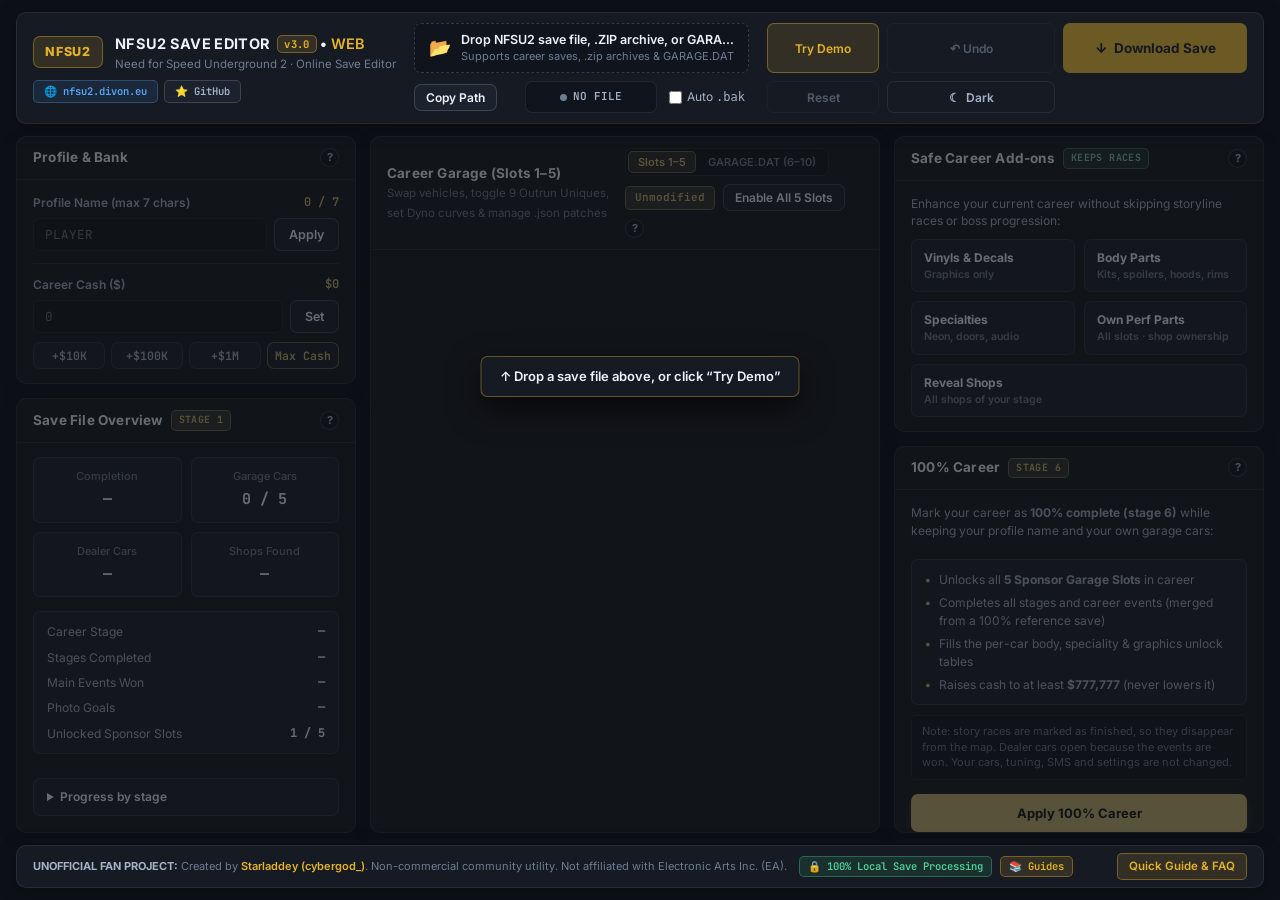
==== commit 28d9345e: "Release v3.0 — NFSU2 Save Editor" ====
--- a/index.html
+++ b/index.html
@@ -55,19 +55,19 @@
     "url": "https://nfsu2.divon.eu/",
     "image": "https://nfsu2.divon.eu/assets/og-image.png",
     "inLanguage": "en",
-    "softwareVersion": "2.0",
+    "softwareVersion": "3.0",
     "operatingSystem": "Windows 10, Windows 11, Linux, macOS, Web Browser",
     "browserRequirements": "Requires JavaScript and a modern web browser (Chrome, Edge, Firefox, Safari).",
     "applicationCategory": "GameApplication",
     "isAccessibleForFree": true,
-    "description": "Online binary save editor, money trainer, and multi-slot garage manager for Need for Speed Underground 2. Modify career cash, profile name, 5–10 garage slots (including GARAGE.DAT), 9 Outrun Unique upgrades, Dyno curves, hidden shops, and story/sponsor vehicles. Runs 100% locally in your browser; save files are never uploaded.",
+    "description": "Online binary save editor, money trainer, and multi-slot garage manager for Need for Speed Underground 2. Modify career cash, profile name, 5–10 garage slots (including GARAGE.DAT), 9 Outrun Unique upgrades, Dyno curves, shop discovery, and story/sponsor vehicles. Runs 100% locally in your browser; save files are never uploaded.",
     "featureList": [
       "Edit career cash (Max Cash $99,999,999) and profile name",
       "Unlock all 5 career garage slots and edit GARAGE.DAT slots 6-10",
       "Get Rachel's Nissan 350Z, Caleb's Pontiac GTO and regional exclusive cars",
       "Install all 9 Outrun Unique performance parts and Stage 3 / Extreme performance",
       "Dyno curve presets (Power, Drag, Drift) per garage slot",
-      "Unlock hidden shops, Car Lot vehicles and a 100% Stage 5 sandbox",
+      "100% career (stage 6) merged into your own save, plus shop discovery by career stage",
       "Import and export custom .json car patches",
       "Load .zip save archives and edit saves from nfsu2.xyz",
       "Automatic CRC-32 checksum recalculation and optional .bak backup"
@@ -147,7 +147,7 @@
         "name": "How to install all 9 Outrun Unique performance parts and Stage 3 upgrades in NFSU2?",
         "acceptedAnswer": {
           "@type": "Answer",
-          "text": "Inside each garage slot card, use the Outrun Uniques bar (WT, TR, NO, EN, TU, SU, BR, EC, TI) or click +All 9 to install all 9 Outrun Unique upgrades directly onto your car, and select Perf: Extreme (Level 3 Max) for conflict-free Stage 3 performance."
+          "text": "Inside each garage slot card, use the Outrun Uniques bar (Weight, Trans, NOS, Engine, Turbo, Susp, Brakes, ECU, Tires) or click +All 9 to install all 9 Outrun Unique upgrades directly onto your car, and select Perf: Extreme (Level 3 Max) for conflict-free Stage 3 performance."
         }
       },
       {
@@ -185,8 +185,8 @@
         <div class="brand-main">
           <div class="brand-badge">NFSU2</div>
         <div class="brand-text">
-          <h1>NFSU2 SAVE EDITOR <span class="v-tag">v2.0</span> • <a href="https://nfsu2.divon.eu" target="_blank" rel="noopener" class="link-amber">WEB</a></h1>
-          <span class="subtitle">Need for Speed Underground 2 · Online Save Editor</span>
+          <h1>NFSU2 SAVE EDITOR <span class="v-tag">v3.0</span> • <a href="https://nfsu2.divon.eu" target="_blank" rel="noopener" class="link-amber">WEB</a>
+            <span class="subtitle">Need for Speed Underground 2 · Online Save Editor</span></h1>
         </div>
         </div>
         <div class="brand-links">
@@ -232,7 +232,7 @@
           <span id="integrityText">NO FILE</span>
         </div>
 
-        <label class="backup-toggle" title="Automatically download an untouched .bak backup copy when saving">
+        <label class="backup-toggle" title="Also download an untouched .bak copy of the loaded file (off by default: the file you loaded is not changed, so it already is your backup)">
           <input type="checkbox" id="chkAutoBackup" />
           <span>Auto <code>.bak</code></span>
         </label>
@@ -240,11 +240,14 @@
 
       <!-- Right: fixed 3x2 action grid. Right column = downloads (always the same size/position) -->
       <div class="top-actions">
-        <button id="btnLoadDemo" class="btn btn-amber-outline btn-sm" type="button" title="Load clean 0% Demo Save to test all features">
+        <button id="btnLoadDemo" class="btn btn-amber-outline btn-sm" type="button" title="Load a demo save (early career, stage 1) to try every feature">
           Try Demo
         </button>
-        <button id="btnLoadStarter" class="btn btn-amber-outline btn-sm" type="button" title="Load 0% races Starter Save with $999,999, all 5 slots, Stage 3 &amp; 9 Outrun Uniques unlocked">
-          Starter 0% + Unlocked
+        <button id="btnLoadStarter" class="btn btn-amber-outline btn-sm hidden" type="button" hidden title="Removed in v3.0 (use Try Demo + Safe Career Add-ons)">
+          Starter
+        </button>
+        <button id="btnUndo" class="btn btn-ghost btn-sm" type="button" disabled title="Undo the last change (Ctrl+Z)" aria-label="Undo the last change">
+          &#8630; Undo
         </button>
         <button id="btnDownloadSave" class="btn btn-primary btn-sm btn-download" type="button" disabled>
           Download Save
@@ -275,7 +278,7 @@
             <div class="header-title-row">
               <h2>Profile &amp; Bank</h2>
             </div>
-            <span class="help-tip" tabindex="0" data-tooltip="Safely edits your 7-character ASCII profile name and career cash balance without affecting active career races.">?</span>
+            <button type="button" class="help-tip" data-tooltip="Safely edits your 7-character ASCII profile name and career cash balance without affecting active career races." aria-label="Help: Safely edits your 7-character ASCII profile name and career cash balance without affecting active career races.">?</button>
           </div>
           <div class="card-body">
             <!-- Safe Profile Rename -->
@@ -336,42 +339,55 @@
               <h2>Save File Overview</h2>
               <span id="stageReadOnlyBadge" class="mode-pill pill-sandbox">STAGE 1</span>
             </div>
-            <span class="help-tip" tabindex="0" data-tooltip="Real-time telemetry read directly from your loaded save file: overall career completion, occupied garage slots, unlocked Car Lot vehicles, and discovered map shops.">?</span>
+            <button type="button" class="help-tip" data-tooltip="Read from your save with the game's own career tables: completion = main career events won out of 224 (same formula as the in-game statistics screen), garage cars, dealer cars unlocked by career progress, and standard shops discovered." aria-label="Help: Read from your save with the game's own career tables: completion = main career events won out of 224 (same formula as the in-game statistics screen), garage cars, dealer cars unlocked by career progress, and standard shops discovered.">?</button>
           </div>
           <div class="card-body overview-body">
             <div class="stats-overview-grid">
               <div class="stat-box">
                 <span class="stat-title">Completion</span>
-                <strong id="statCompletionPct" class="stat-val">0%</strong>
+                <strong id="statCompletionPct" class="stat-val">—</strong>
               </div>
               <div class="stat-box">
                 <span class="stat-title">Garage Cars</span>
                 <strong id="statGarageCars" class="stat-val">0 / 5</strong>
               </div>
               <div class="stat-box">
-                <span class="stat-title">Car Lot Unlocked</span>
-                <strong id="statCarLot" class="stat-val">0 / 25</strong>
+                <span class="stat-title">Dealer Cars</span>
+                <strong id="statCarLot" class="stat-val">—</strong>
               </div>
               <div class="stat-box">
-                <span class="stat-title">Map Shops Found</span>
-                <strong id="statShopsFound" class="stat-val">0%</strong>
+                <span class="stat-title">Shops Found</span>
+                <strong id="statShopsFound" class="stat-val">—</strong>
               </div>
             </div>
 
             <div class="stage-summary-box">
               <div class="stage-summary-row">
-                <span>Active Career Stage</span>
-                <strong id="statStageName">Stage 1 — City Center</strong>
+                <span>Career Stage</span>
+                <strong id="statStageName">—</strong>
               </div>
               <div class="stage-summary-row">
-                <span>Logged Career Events / SMS</span>
-                <strong id="statEventsCount">0</strong>
+                <span>Stages Completed</span>
+                <strong id="statStagesDone">—</strong>
+              </div>
+              <div class="stage-summary-row">
+                <span>Main Events Won</span>
+                <strong id="statEventsCount">—</strong>
+              </div>
+              <div class="stage-summary-row">
+                <span>Photo Goals</span>
+                <strong id="statPhotos">—</strong>
               </div>
               <div class="stage-summary-row">
                 <span>Unlocked Sponsor Slots</span>
                 <strong id="statUnlockedSlots">1 / 5</strong>
               </div>
             </div>
+
+            <details class="stage-progress" id="stageProgressDetails">
+              <summary>Progress by stage</summary>
+              <div id="stageProgressList" class="stage-progress-list"></div>
+            </details>
           </div>
         </div>
 
@@ -400,7 +416,7 @@
               <button id="btnUnlockAllSlots" class="btn btn-secondary btn-sm" type="button" title="Unlocks all 5 career garage slots on any save">
                 Enable All 5 Slots
               </button>
-              <span class="help-tip" tabindex="0" data-tooltip="Manage 5 career vehicles (or Slots 6–10 via GARAGE.DAT). Toggle all 9 Outrun Uniques per car, apply conflict-free Stage 3 tuning, set Dyno ECU/Turbo curves, or inject 40+ presets.">?</span>
+              <button type="button" class="help-tip" data-tooltip="Manage 5 career vehicles (or Slots 6–10 via GARAGE.DAT). Toggle all 9 Outrun Uniques per car, apply conflict-free Stage 3 tuning, set Dyno ECU/Turbo curves, or inject 40+ presets." aria-label="Help: Manage 5 career vehicles (or Slots 6–10 via GARAGE.DAT). Toggle all 9 Outrun Uniques per car, apply conflict-free Stage 3 tuning, set Dyno ECU/Turbo curves, or inject 40+ presets.">?</button>
             </div>
           </div>
 
@@ -422,64 +438,72 @@
               <h2>Safe Career Add-ons</h2>
               <span class="mode-pill pill-safe">KEEPS RACES</span>
             </div>
-            <span class="help-tip" tabindex="0" data-tooltip="Unlocks all 420-byte per-car part tables (Body, Vinyls, Specialties), 25 Car Lot vehicles, and hidden map shops while keeping your active storyline races intact.">?</span>
+            <button type="button" class="help-tip" data-tooltip="Per-car part unlock tables (body, specialities, graphics), perf parts marked as owned and shops discovered for your current stage. Career stage and races are not changed." aria-label="Help: Per-car part unlock tables (body, specialities, graphics), perf parts marked as owned and shops discovered for your current stage. Career stage and races are not changed.">?</button>
           </div>
           <div class="card-body">
             <p class="panel-intro">
               Enhance your current career without skipping storyline races or boss progression:
             </p>
             <div class="unlock-grid">
-              <button type="button" class="btn btn-unlock-cat" data-unlock-cat="SPECIAL_UNIQUE">
-                <span class="cat-name">Special Parts</span>
-                <span class="cat-sub">Body, Hoods &amp; Vinyls</span>
+              <button type="button" class="btn btn-unlock-cat" data-unlock-cat="UNLOCK_GRAPHICS" title="Unlocks only the graphics table of every car in this garage: vinyls, decals and paint. Body kits, rims and progression stay as they are.">
+                <span class="cat-name">Vinyls &amp; Decals</span>
+                <span class="cat-sub">Graphics only</span>
               </button>
-              <button type="button" class="btn btn-unlock-cat" data-unlock-cat="CAR_LOT_ALL">
-                <span class="cat-name">Car Lots</span>
-                <span class="cat-sub">Unlock Catalog Table</span>
+              <button type="button" class="btn btn-unlock-cat" data-unlock-cat="UNLOCK_BODY" title="Unlocks the body-parts table of every car in this garage (kits, spoilers, hoods, rims and similar).">
+                <span class="cat-name">Body Parts</span>
+                <span class="cat-sub">Kits, spoilers, hoods, rims</span>
               </button>
-              <button type="button" class="btn btn-unlock-cat" data-unlock-cat="HIDDEN_SHOPS">
-                <span class="cat-name">Reveal Shops</span>
-                <span class="cat-sub">All Map Shop Icons</span>
+              <button type="button" class="btn btn-unlock-cat" data-unlock-cat="UNLOCK_SPECIALITIES" title="Unlocks the specialties table of every car in this garage (neon, doors, audio, hydraulics and similar).">
+                <span class="cat-name">Specialties</span>
+                <span class="cat-sub">Neon, doors, audio</span>
               </button>
               <button type="button" class="btn btn-unlock-cat" data-unlock-cat="SHOP_PARTS_ALL">
-                <span class="cat-name">Lvl 3 Perf Tiers</span>
-                <span class="cat-sub">Stage 3 &amp; Shop Unlocks</span>
+                <span class="cat-name">Own Perf Parts</span>
+                <span class="cat-sub">All slots · shop ownership</span>
               </button>
-            </div>
-
-            <button id="btnUnlockAllParts" class="btn btn-amber-outline btn-block mt-md" type="button">
+              <button type="button" class="btn btn-unlock-cat unlock-wide" data-unlock-cat="HIDDEN_SHOPS" title="Marks every shop your current career stage allows as discovered, the same way the game does when you drive past it. Shops of later stages stay hidden; races and stage are not changed.">
+                <span class="cat-name">Reveal Shops</span>
+                <span class="cat-sub">All shops of your stage</span>
+              </button>
+              <button type="button" class="btn btn-unlock-cat hidden" data-unlock-cat="CAR_LOT_ALL" hidden title="Removed: tested in game, it opened no dealer cars. Dealer cars open as you win career events.">
+                <span class="cat-name">Car Lots</span>
+                <span class="cat-sub">Removed</span>
+              </button>
+            </div>
+
+            <button id="btnUnlockAllParts" class="btn btn-amber-outline btn-block mt-md hidden" type="button" hidden>
               Unlock All Safe Add-ons Together
             </button>
           </div>
         </div>
 
-        <!-- Mode 2: 100% Sandbox Mode -->
+        <!-- Mode 2: 100% Career -->
         <div class="card flex-fill">
           <div class="card-header">
             <div class="header-title-row">
-              <h2>100% Sandbox Mode</h2>
-              <span class="mode-pill pill-sandbox">ALL 5 SLOTS</span>
-            </div>
-            <span class="help-tip" tabindex="0" data-tooltip="Applies the verified 100% completed career progression state (Stage 5, all 5 sponsor garage slots, full city map, and 100% of shop parts) while keeping your profile name, cash, and existing garage cars.">?</span>
+              <h2>100% Career</h2>
+              <span class="mode-pill pill-sandbox">STAGE 6</span>
+            </div>
+            <button type="button" class="help-tip" data-tooltip="Merges career progress from a 100% reference save into yours: all stages and career events completed (stage 6), all 5 garage slots unlocked, part unlock tables filled, cash raised to at least $777,777. Your name, cars and their tuning are kept." aria-label="Help: Merges career progress from a 100% reference save into yours: all stages and career events completed (stage 6), all 5 garage slots unlocked, part unlock tables filled, cash raised to at least $777,777. Your name, cars and their tuning are kept.">?</button>
           </div>
           <div class="card-body sandbox-body">
             <div class="sandbox-feature-list">
               <p class="panel-intro">
-                Convert your save into a complete <strong>Stage 5 Sandbox</strong> while keeping your profile name, bank cash, and existing garage vehicles:
+                Mark your career as <strong>100% complete (stage 6)</strong> while keeping your profile name and your own garage cars:
               </p>
               <ul class="feature-bullets">
                 <li>Unlocks all <strong>5 Sponsor Garage Slots</strong> in career</li>
-                <li>Opens the entire Bayview city map (Stages 1–5)</li>
-                <li>Unlocks 100% of Body, Performance &amp; Specialty shop parts</li>
-                <li>Applies <strong>Stage 3 + All 9 Outrun Uniques</strong> to occupied cars</li>
+                <li>Completes all stages and career events (merged from a 100% reference save)</li>
+                <li>Fills the per-car body, speciality &amp; graphics unlock tables</li>
+                <li>Raises cash to at least <strong>$777,777</strong> (never lowers it)</li>
               </ul>
               <div class="sandbox-note">
-                Note: Because this sets the storyline to 100% completed, story campaign races on the map are marked as finished. Want 0% races instead? Click <strong> Starter 0% + Unlocked</strong> in the top bar!
+                Note: story races are marked as finished, so they disappear from the map. Dealer cars open because the events are won. Your cars, tuning, SMS and settings are not changed.
               </div>
             </div>
 
             <button id="btnMasterUnlock100" class="btn btn-primary btn-block btn-lg" type="button">
-              Apply 100% Complete World
+              Apply 100% Career
             </button>
           </div>
         </div>
@@ -524,16 +548,16 @@
             </article>
             <article class="faq-col">
               <h3>4. Safe Career Add-ons vs. 100% Save Game Unlock</h3>
-              <p><strong>Safe Career Add-ons</strong> unlock per-car 420-byte part tables, all 25 Car Lot vehicles, and hidden shop map icons while keeping your active storyline races intact.Want a 0% career start with everything unlocked? Click <strong> Starter 0% + Unlocked</strong> in the top bar!</p>
+              <p><strong>Safe Career Add-ons</strong> fill the per-car part unlock tables and mark perf parts as owned without changing your career stage or races (Reveal Shops opens every shop your stage allows). <strong>100% Career</strong> instead completes every stage and event (stage 6), keeps your cars and name, and raises cash to at least $777,777.</p>
             </article>
             <article class="faq-col">
               <h3>5. How Outrun Unique Parts &amp; Widebody Kits Work</h3>
-              <p>In Career mode, TJ's 9 Outrun Unique performance upgrades (<code>WT, TR, NO, EN, TU, SU, BR, EC, TI</code>) and Widebody kits are stored <strong>inside each vehicle slot</strong> rather than on permanent shop shelves. Use the <strong>&#127942; Outrun Uniques</strong> toggles inside any slot card to install all 9 Uniques directly onto your car!</p>
+              <p>In Career mode, TJ's 9 Outrun Unique performance upgrades (Weight, Trans, NOS, Engine, Turbo, Susp, Brakes, ECU, Tires) and Widebody kits are stored <strong>inside each vehicle slot</strong> rather than on permanent shop shelves. Use the <strong>&#127942; Outrun Uniques</strong> toggles inside any slot card to install all 9 Uniques directly onto your car!</p>
             <p class="faq-more"><a href="guides/nfsu2-outrun-unique-parts/">Read the Outrun Unique parts guide &rarr;</a></p>
             </article>
             <article class="faq-col">
               <h3>6. How to Unlock All 5 Garage Slots in Career Mode</h3>
-              <p>Click <strong>Enable All 5 Slots</strong> in the Career Garage header. In v1.1, this clears the per-slot lock byte (<code>+0x428</code>), copies valid slot headers, and updates the global garage counter (<code>0xA175</code>) so all 5 slots work immediately even on Stage 1 saves.</p>
+              <p>Click <strong>Enable All 5 Slots</strong> in the Career Garage header. It clears the lock byte (<code>+0x428</code>) of each locked slot, the same change the game makes when you earn a slot, so all 5 slots work even on Stage 1 saves. Your career stage and races are not changed.</p>
             <p class="faq-more"><a href="guides/nfsu2-garage-dat-editor/">Read the GARAGE.DAT &amp; garage slots guide &rarr;</a></p>
             </article>
             <article class="faq-col">
@@ -560,7 +584,7 @@
             </article>
             <article class="faq-col">
               <h3>12. Automatic Header CRC-32 Recalculation</h3>
-              <p>Every downloaded save file automatically recalculates all three MSB-first CRC-32 checksums (Block A at <code>0x10</code>, Block B at <code>0x14</code>, and Header at <code>0x18</code>) to prevent "damaged or corrupted save" warnings in-game.</p>
+              <p>Every downloaded save file automatically recalculates all three MSB-first CRC-32 checksums (Block A at <code>0x10</code>, Block B at <code>0x14</code>, and Header at <code>0x18</code>) . Checksums of the loaded file are verified and a warning is shown if the original was already damaged.</p>
             </article>
           </div>
         </div>
@@ -568,6 +592,21 @@
     </footer>
 
     <!-- Toast Notification Container -->
+    <!-- Download summary: what changed and which files will be saved -->
+    <dialog id="downloadSummaryDialog" class="summary-dialog" aria-labelledby="downloadSummaryTitle">
+      <form method="dialog" class="summary-form">
+        <h2 id="downloadSummaryTitle">Ready to download</h2>
+        <p class="summary-sub">Changes compared to the file you loaded:</p>
+        <ul id="downloadSummaryList" class="summary-list"></ul>
+        <p class="summary-sub">Files:</p>
+        <ul id="downloadSummaryFiles" class="summary-files"></ul>
+        <div class="summary-actions">
+          <button type="submit" value="cancel" class="btn btn-ghost">Cancel</button>
+          <button type="submit" value="ok" id="btnConfirmDownload" class="btn btn-primary">Download</button>
+        </div>
+      </form>
+    </dialog>
+
     <div id="toastContainer" class="toast-container" aria-live="polite"></div>
   </div>
 
--- a/css/style.css
+++ b/css/style.css
@@ -1599,3 +1599,97 @@
 .privacy-pill.pill-guides { color: var(--accent-amber); border-color: var(--accent-amber-border); background: var(--accent-amber-dim); }
 
 .path-label { white-space: nowrap; }
+
+/* download summary */
+.summary-dialog {
+  margin: auto;
+  max-width: 560px;
+  width: calc(100% - 32px);
+  padding: 0;
+  border: 1px solid var(--border-strong);
+  border-radius: 12px;
+  background: var(--bg-panel);
+  color: inherit;
+}
+.summary-dialog::backdrop { background: rgba(0, 0, 0, 0.6); }
+.summary-form { padding: 20px 22px; display: flex; flex-direction: column; gap: 8px; }
+.summary-form h2 { margin: 0 0 4px; font-size: 18px; }
+.summary-sub { margin: 6px 0 0; color: var(--text-muted); font-size: 12px; text-transform: uppercase; letter-spacing: 0.04em; }
+.summary-list, .summary-files { margin: 0; padding-left: 18px; font-size: 14px; line-height: 1.5; max-height: 40vh; overflow-y: auto; }
+.summary-files code { color: var(--accent-amber); }
+.summary-actions { display: flex; justify-content: flex-end; gap: 8px; margin-top: 12px; }
+
+/* toast: click to close */
+.toast { cursor: pointer; pointer-events: auto; }
+
+/* help tips / pills as buttons */
+button.help-tip { padding: 0; font-family: inherit; line-height: 1; }
+button.u-pill { line-height: 1.4; }
+button.u-pill:disabled { cursor: not-allowed; }
+.brand-text h1 .subtitle { display: block; font-weight: 400; letter-spacing: 0; margin-top: 2px; }
+
+/* cards: no x-scroll, stat rows */
+.card-body { overflow-x: hidden; }
+.unlock-grid { grid-template-columns: repeat(2, minmax(0, 1fr)); }
+.btn-unlock-cat { min-width: 0; white-space: normal; }
+.btn-unlock-cat .cat-name,
+.btn-unlock-cat .cat-sub { white-space: normal; overflow-wrap: anywhere; line-height: 1.25; }
+.stage-summary-row { gap: 12px; }
+.stage-summary-row > span { min-width: 0; }
+.stage-summary-row strong { text-align: right; white-space: nowrap; }
+
+/* slot card: 3 selects, buttons below */
+.slot-controls-row { grid-template-columns: repeat(3, minmax(0, 1fr)); }
+.slot-control-item { min-width: 0; }
+.slot-control-item select { width: 100%; min-width: 0; text-overflow: ellipsis; }
+.slot-patch-actions { grid-column: 1 / -1; }
+
+/* ---------- mobile ---------- */
+@media (max-width: 1240px) {
+  .dashboard-grid { grid-template-columns: minmax(0, 1fr); }
+  .panel-col, .card, .card-body { min-width: 0; }
+}
+@media (max-width: 720px) {
+  .slot-controls-row { grid-template-columns: minmax(0, 1fr); }
+  .slot-patch-actions { flex-wrap: wrap; }
+  .quick-btn-grid { grid-template-columns: repeat(2, minmax(0, 1fr)); }
+  .stats-overview-grid { grid-template-columns: repeat(2, minmax(0, 1fr)); }
+  .unlock-grid { grid-template-columns: repeat(2, minmax(0, 1fr)); }
+  /* touch targets */
+  .btn, select, input[type="text"], input[type="number"] { min-height: 40px; }
+  .btn-xs { min-height: 36px; }
+  .u-pill { min-height: 32px; min-width: 40px; }
+  .help-tip { width: 28px; height: 28px; }
+  .g-tab { min-height: 36px; }
+  .backup-toggle input { width: 20px; height: 20px; }
+  .stage-summary-row strong { white-space: normal; }
+}
+
+/* short laptops: page scrolls, not cards */
+@media (min-width: 1241px) and (max-height: 820px) {
+  html, body { overflow: auto; }
+  .app-shell { height: auto; min-height: 100vh; }
+  .dashboard-grid { min-height: auto; flex: none; }
+  .panel-col, .card.flex-fill, .card.full-height { min-height: auto; }
+  .card.flex-fill, .card.full-height { flex: 0 0 auto; }
+  .card-body { overflow-y: visible; }
+}
+
+/* full-width grid item */
+.unlock-grid .unlock-wide { grid-column: 1 / -1; }
+
+/* 100% button, second click */
+.btn-primary.btn-confirm-armed,
+.btn-primary.btn-confirm-armed:hover:not(:disabled) { background: var(--status-inuse-text); color: #0d1a13; }
+
+/* progress by stage */
+.stage-progress { margin-top: 10px; background: var(--bg-card-inner); border: 1px solid var(--border-subtle); border-radius: var(--radius-md); font-size: 12px; color: var(--text-secondary); }
+.stage-progress > summary { cursor: pointer; padding: 9px 13px; font-weight: 600; color: var(--text-primary); }
+.stage-progress[open] > summary { border-bottom: 1px solid var(--border-subtle); }
+.stage-progress-list { display: flex; flex-direction: column; gap: 8px; padding: 10px 13px; }
+.stage-progress-row { display: flex; flex-direction: column; gap: 2px; min-width: 0; }
+.sp-head { display: flex; justify-content: space-between; gap: 8px; color: var(--text-primary); }
+.sp-figures { font-family: var(--font-mono); overflow-wrap: anywhere; }
+.sp-mark { font-size: 10px; text-transform: uppercase; letter-spacing: 0.04em; color: var(--accent-amber); }
+.stage-progress-row.done .sp-mark { color: var(--status-inuse-text); }
+.sp-note { color: var(--text-muted); font-size: 11px; }
